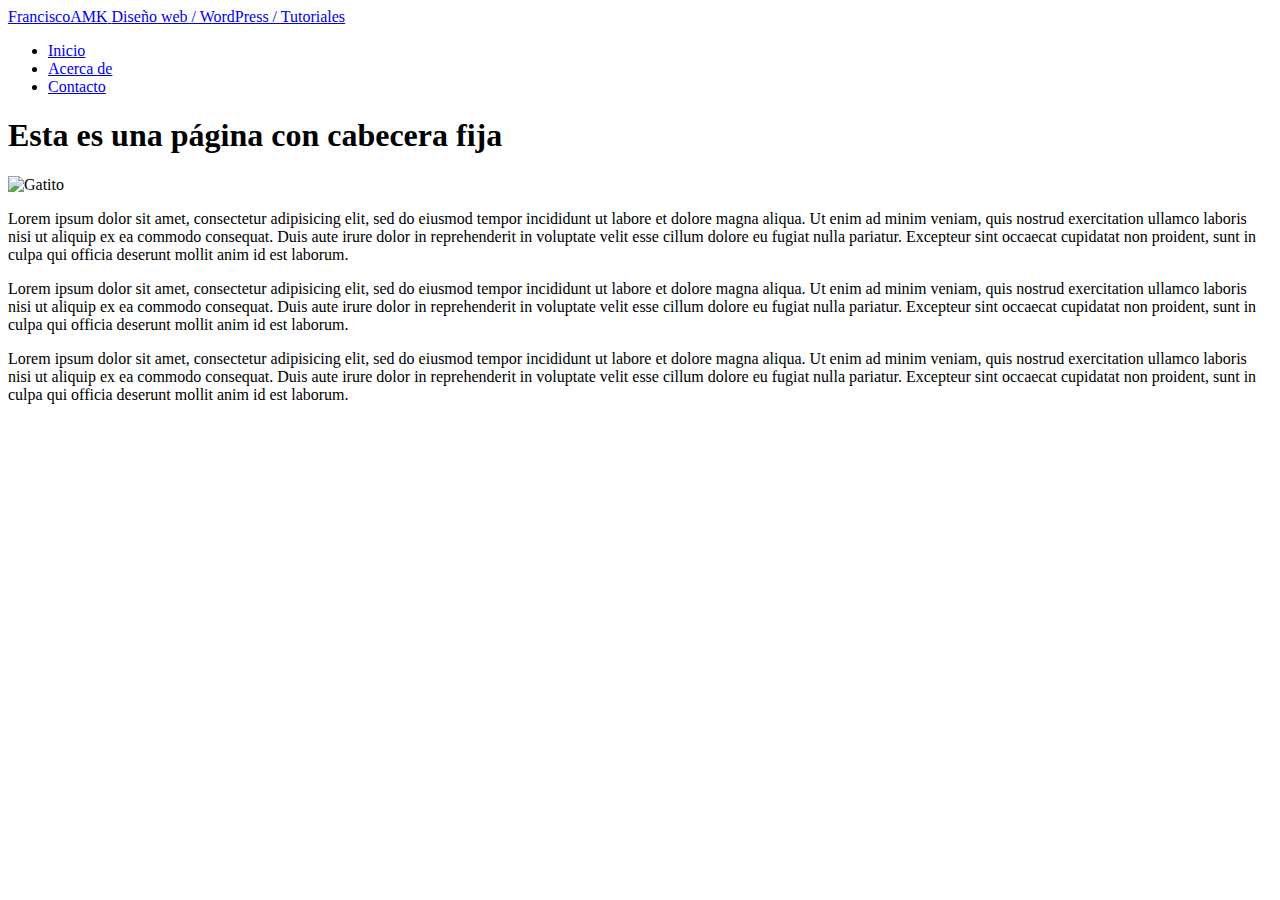
==== index.html @ b7c5d646 "subida de index" ====
<!DOCTYPE html>
<html lang="es">
<head>
	<meta charset="utf-8">
	<title>Cabecera fija</title>

        <link rel="stylesheet" href="style.css">
</head>

<body>
	
	<header id="main-header">
		
		<a id="logo-header" href="#">
			<span class="site-name">FranciscoAMK</span>
			<span class="site-desc">Diseño web / WordPress / Tutoriales</span>
		</a> <!-- / #logo-header -->

		<nav>
			<ul>
				<li><a href="#">Inicio</a></li>
				<li><a href="#">Acerca de</a></li>
				<li><a href="#">Contacto</a></li>
			</ul>
		</nav><!-- / nav -->

	</header><!-- / #main-header -->

	
	<section id="main-content">
	
		<article>
			<header>
				<h1>Esta es una página con cabecera fija</h1>
			</header>
			
			<img src="http://placekitten.com/800/250" alt="Gatito" />
			
			<div class="content">
				<p>Lorem ipsum dolor sit amet, consectetur adipisicing elit, sed do eiusmod tempor incididunt ut labore et dolore magna aliqua. Ut enim ad minim veniam, quis nostrud exercitation ullamco laboris nisi ut aliquip ex ea commodo consequat. Duis aute irure dolor in reprehenderit in voluptate velit esse cillum dolore eu fugiat nulla pariatur. Excepteur sint occaecat cupidatat non proident, sunt in culpa qui officia deserunt mollit anim id est laborum.</p>
				
				<p>Lorem ipsum dolor sit amet, consectetur adipisicing elit, sed do eiusmod tempor incididunt ut labore et dolore magna aliqua. Ut enim ad minim veniam, quis nostrud exercitation ullamco laboris nisi ut aliquip ex ea commodo consequat. Duis aute irure dolor in reprehenderit in voluptate velit esse cillum dolore eu fugiat nulla pariatur. Excepteur sint occaecat cupidatat non proident, sunt in culpa qui officia deserunt mollit anim id est laborum.</p>
				
				<p>Lorem ipsum dolor sit amet, consectetur adipisicing elit, sed do eiusmod tempor incididunt ut labore et dolore magna aliqua. Ut enim ad minim veniam, quis nostrud exercitation ullamco laboris nisi ut aliquip ex ea commodo consequat. Duis aute irure dolor in reprehenderit in voluptate velit esse cillum dolore eu fugiat nulla pariatur. Excepteur sint occaecat cupidatat non proident, sunt in culpa qui officia deserunt mollit anim id est laborum.</p>

			</div>
			
		</article> <!-- /article -->
	
	</section> <!-- / #main-content -->

	
</body>
</html>
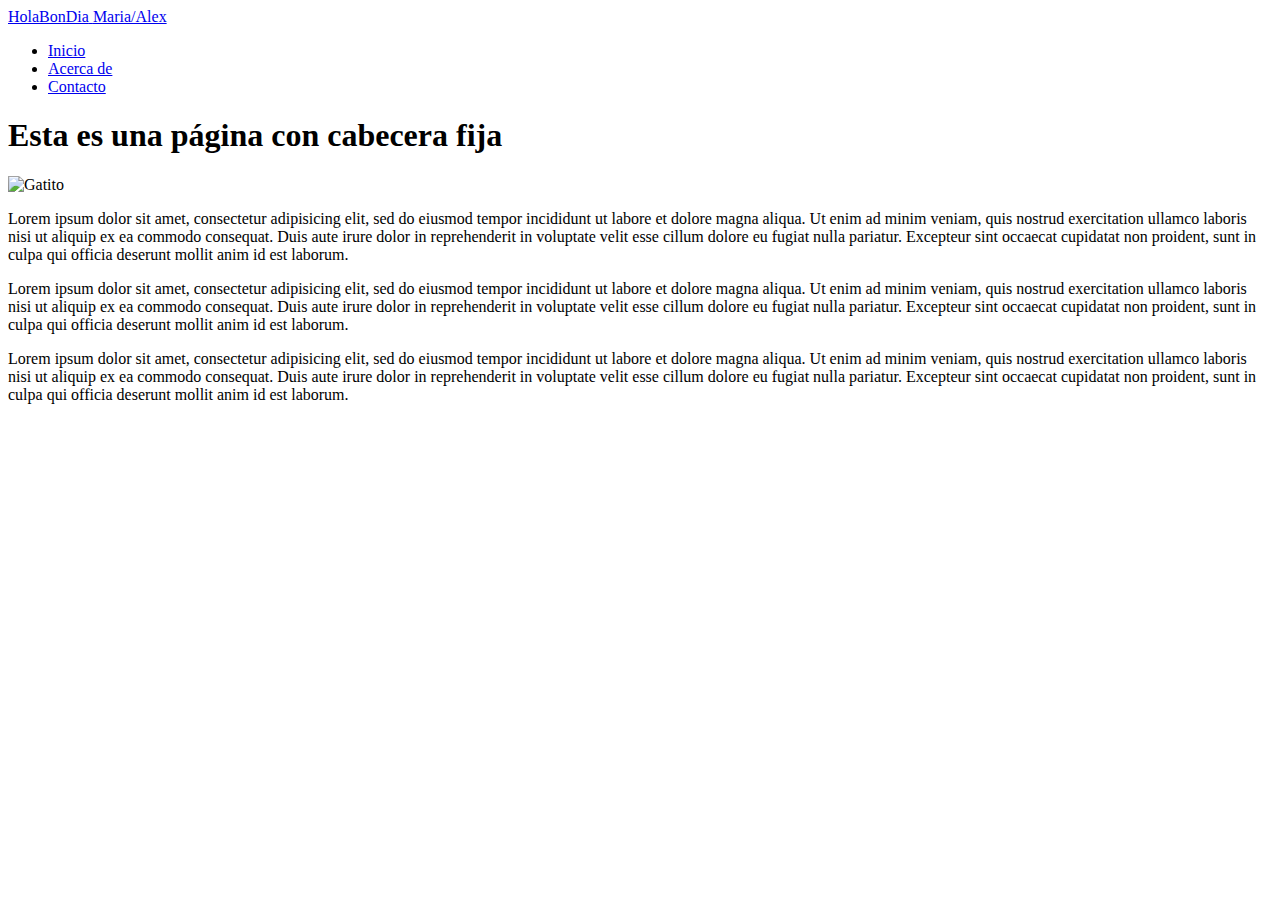
==== commit 6f9fd080: "cambio index" ====
--- a/index.html
+++ b/index.html
@@ -12,8 +12,8 @@
 	<header id="main-header">
 		
 		<a id="logo-header" href="#">
-			<span class="site-name">FranciscoAMK</span>
-			<span class="site-desc">Diseño web / WordPress / Tutoriales</span>
+			<span class="site-name">HolaBonDia</span>
+			<span class="site-desc">Maria/Alex</span>
 		</a> <!-- / #logo-header -->
 
 		<nav>
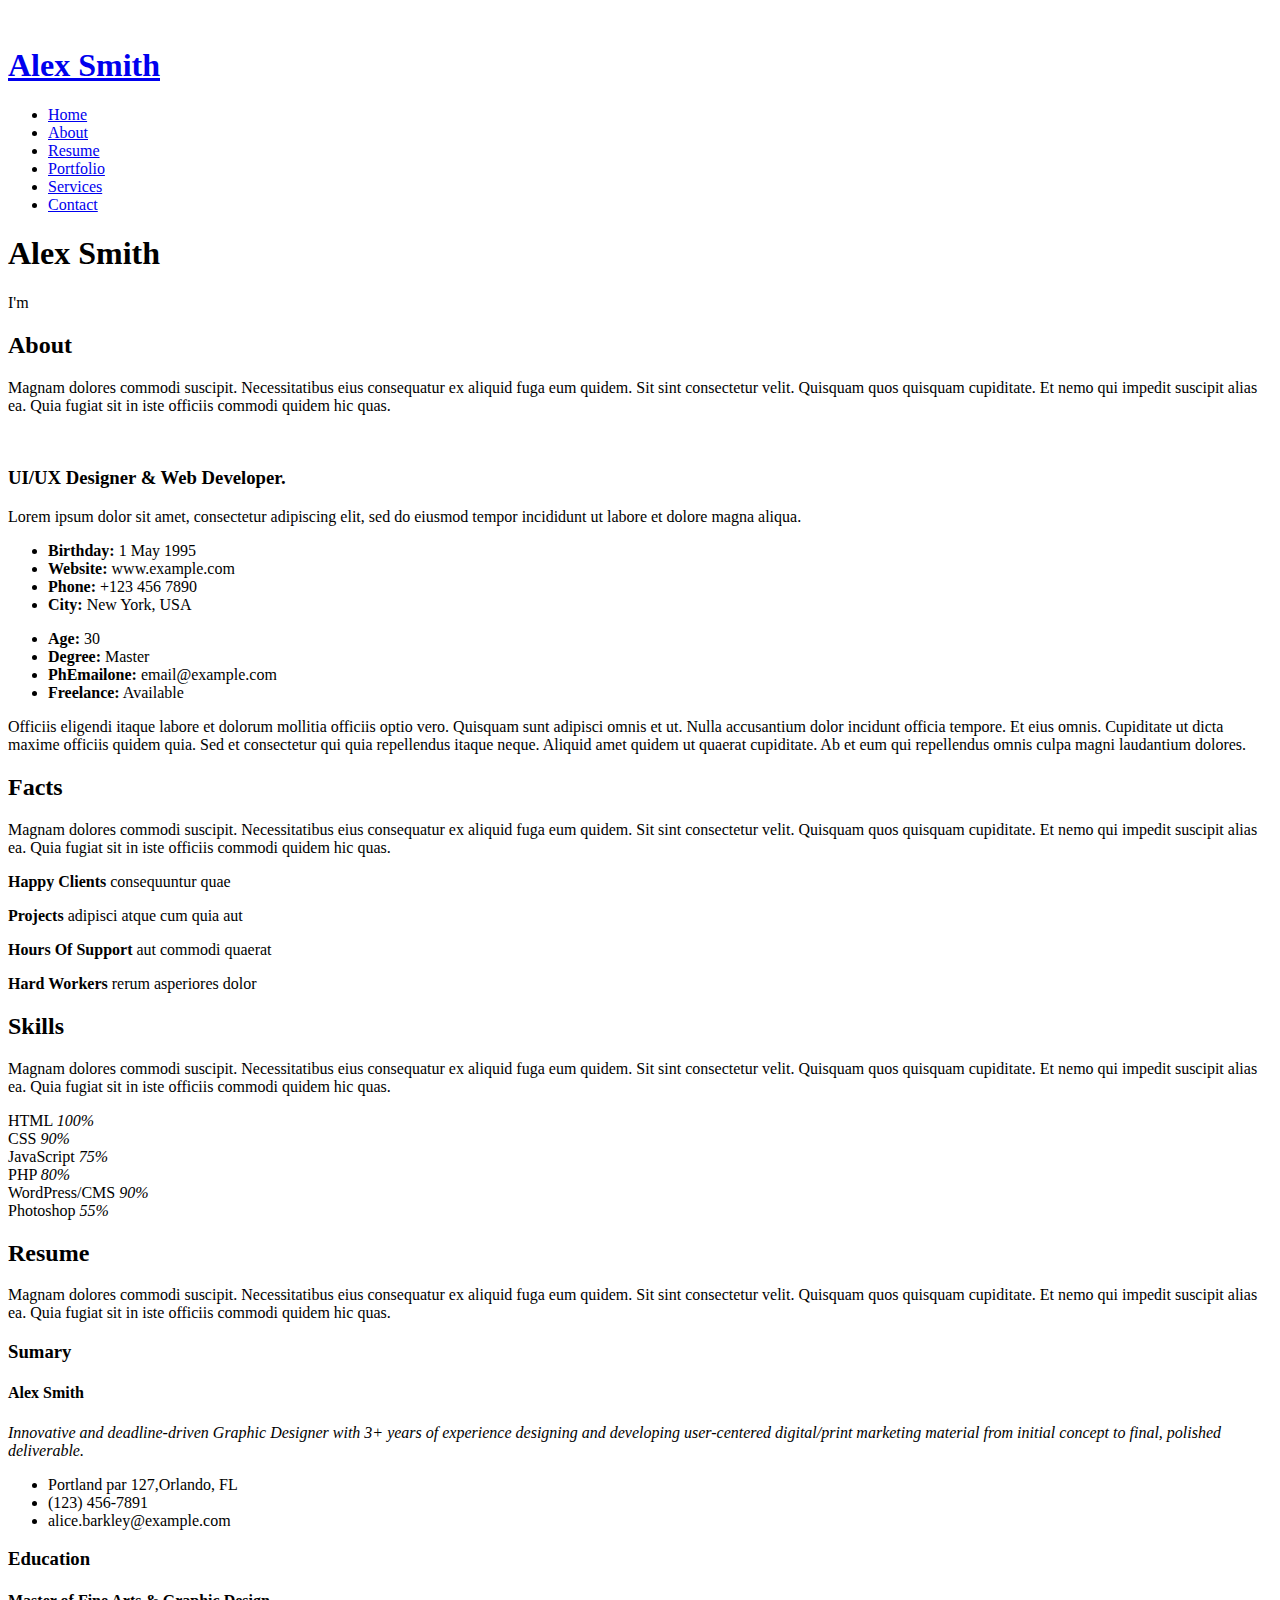
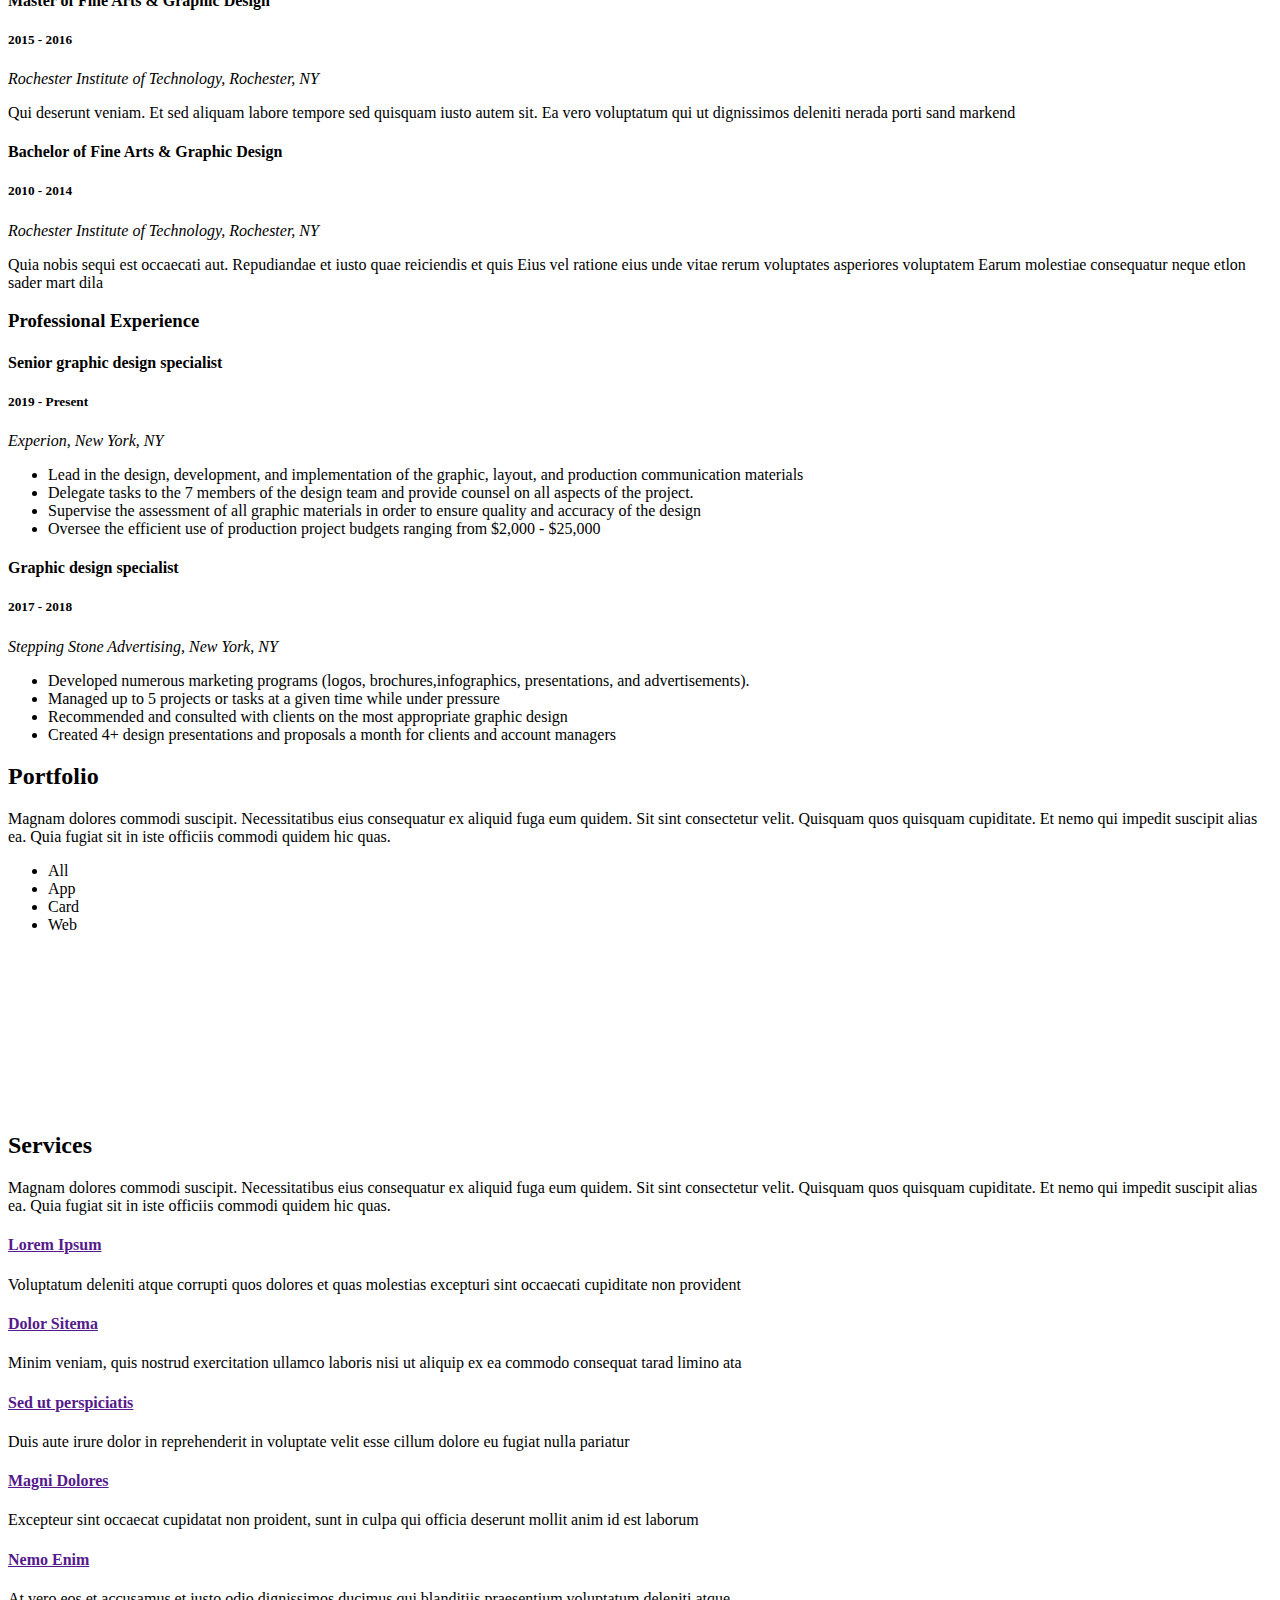
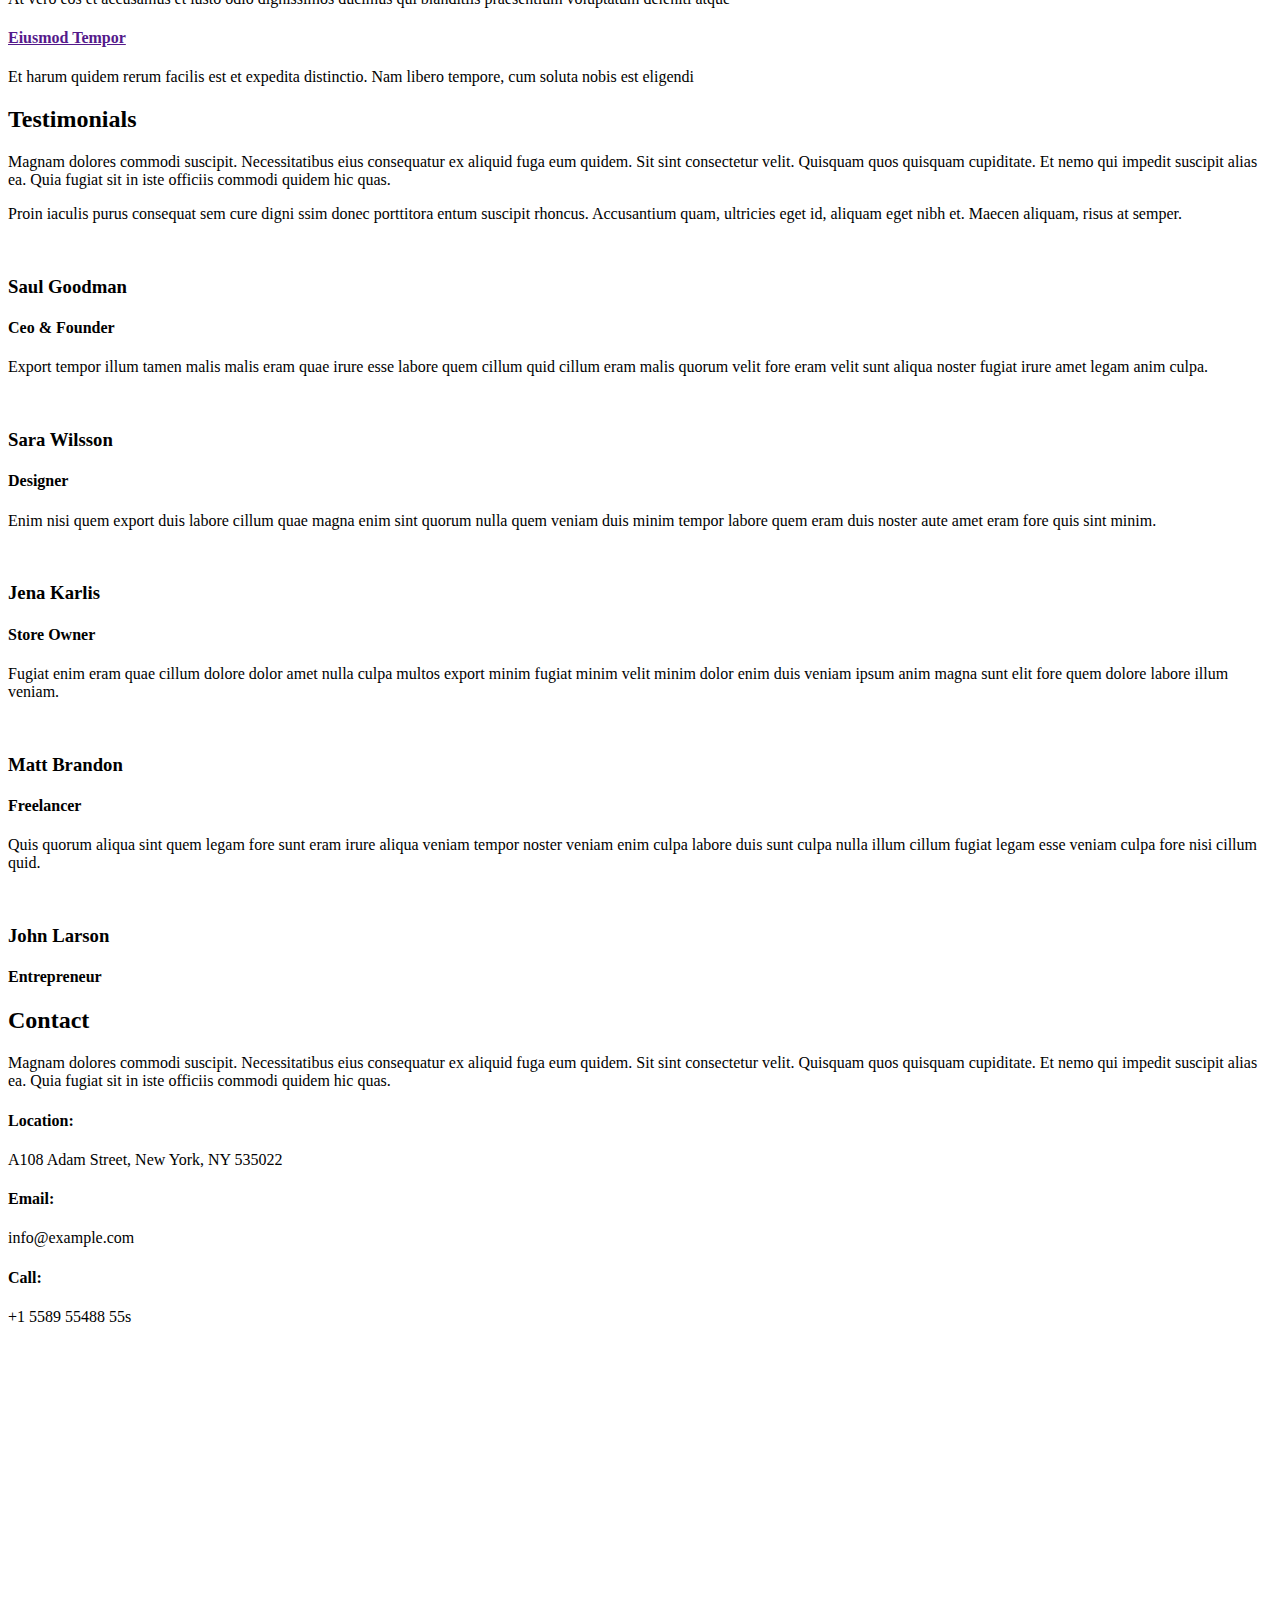
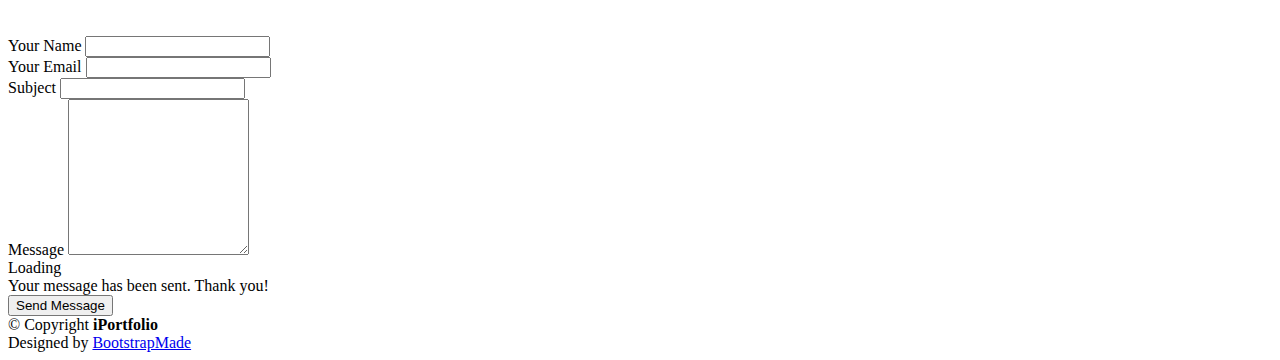
==== commit 501ed396: "Subida nuevo index" ====
--- a/index.html
+++ b/index.html
@@ -1,54 +1,662 @@
 <!DOCTYPE html>
-<html lang="es">
+<html lang="en">
+
 <head>
-	<meta charset="utf-8">
-	<title>Cabecera fija</title>
-
-        <link rel="stylesheet" href="style.css">
+  <meta charset="utf-8">
+  <meta content="width=device-width, initial-scale=1.0" name="viewport">
+
+  <title>iPortfolio Bootstrap Template - Index</title>
+  <meta content="" name="description">
+  <meta content="" name="keywords">
+
+  <!-- Favicons -->
+  <link href="assets/img/favicon.png" rel="icon">
+  <link href="assets/img/apple-touch-icon.png" rel="apple-touch-icon">
+
+  <!-- Google Fonts -->
+  <link href="https://fonts.googleapis.com/css?family=Open+Sans:300,300i,400,400i,600,600i,700,700i|Raleway:300,300i,400,400i,500,500i,600,600i,700,700i|Poppins:300,300i,400,400i,500,500i,600,600i,700,700i" rel="stylesheet">
+
+  <!-- Vendor CSS Files -->
+  <link href="assets/vendor/aos/aos.css" rel="stylesheet">
+  <link href="assets/vendor/bootstrap/css/bootstrap.min.css" rel="stylesheet">
+  <link href="assets/vendor/bootstrap-icons/bootstrap-icons.css" rel="stylesheet">
+  <link href="assets/vendor/boxicons/css/boxicons.min.css" rel="stylesheet">
+  <link href="assets/vendor/glightbox/css/glightbox.min.css" rel="stylesheet">
+  <link href="assets/vendor/swiper/swiper-bundle.min.css" rel="stylesheet">
+
+  <!-- Template Main CSS File -->
+  <link href="assets/css/style.css" rel="stylesheet">
+
+  <!-- =======================================================
+  * Template Name: iPortfolio
+  * Updated: Mar 10 2023 with Bootstrap v5.2.3
+  * Template URL: https://bootstrapmade.com/iportfolio-bootstrap-portfolio-websites-template/
+  * Author: BootstrapMade.com
+  * License: https://bootstrapmade.com/license/
+  ======================================================== -->
 </head>
 
 <body>
-	
-	<header id="main-header">
-		
-		<a id="logo-header" href="#">
-			<span class="site-name">HolaBonDia</span>
-			<span class="site-desc">Maria/Alex</span>
-		</a> <!-- / #logo-header -->
-
-		<nav>
-			<ul>
-				<li><a href="#">Inicio</a></li>
-				<li><a href="#">Acerca de</a></li>
-				<li><a href="#">Contacto</a></li>
-			</ul>
-		</nav><!-- / nav -->
-
-	</header><!-- / #main-header -->
-
-	
-	<section id="main-content">
-	
-		<article>
-			<header>
-				<h1>Esta es una página con cabecera fija</h1>
-			</header>
-			
-			<img src="http://placekitten.com/800/250" alt="Gatito" />
-			
-			<div class="content">
-				<p>Lorem ipsum dolor sit amet, consectetur adipisicing elit, sed do eiusmod tempor incididunt ut labore et dolore magna aliqua. Ut enim ad minim veniam, quis nostrud exercitation ullamco laboris nisi ut aliquip ex ea commodo consequat. Duis aute irure dolor in reprehenderit in voluptate velit esse cillum dolore eu fugiat nulla pariatur. Excepteur sint occaecat cupidatat non proident, sunt in culpa qui officia deserunt mollit anim id est laborum.</p>
-				
-				<p>Lorem ipsum dolor sit amet, consectetur adipisicing elit, sed do eiusmod tempor incididunt ut labore et dolore magna aliqua. Ut enim ad minim veniam, quis nostrud exercitation ullamco laboris nisi ut aliquip ex ea commodo consequat. Duis aute irure dolor in reprehenderit in voluptate velit esse cillum dolore eu fugiat nulla pariatur. Excepteur sint occaecat cupidatat non proident, sunt in culpa qui officia deserunt mollit anim id est laborum.</p>
-				
-				<p>Lorem ipsum dolor sit amet, consectetur adipisicing elit, sed do eiusmod tempor incididunt ut labore et dolore magna aliqua. Ut enim ad minim veniam, quis nostrud exercitation ullamco laboris nisi ut aliquip ex ea commodo consequat. Duis aute irure dolor in reprehenderit in voluptate velit esse cillum dolore eu fugiat nulla pariatur. Excepteur sint occaecat cupidatat non proident, sunt in culpa qui officia deserunt mollit anim id est laborum.</p>
-
-			</div>
-			
-		</article> <!-- /article -->
-	
-	</section> <!-- / #main-content -->
-
-	
+
+  <!-- ======= Mobile nav toggle button ======= -->
+  <i class="bi bi-list mobile-nav-toggle d-xl-none"></i>
+
+  <!-- ======= Header ======= -->
+  <header id="header">
+    <div class="d-flex flex-column">
+
+      <div class="profile">
+        <img src="assets/img/profile-img.jpg" alt="" class="img-fluid rounded-circle">
+        <h1 class="text-light"><a href="index.html">Alex Smith</a></h1>
+        <div class="social-links mt-3 text-center">
+          <a href="#" class="twitter"><i class="bx bxl-twitter"></i></a>
+          <a href="#" class="facebook"><i class="bx bxl-facebook"></i></a>
+          <a href="#" class="instagram"><i class="bx bxl-instagram"></i></a>
+          <a href="#" class="google-plus"><i class="bx bxl-skype"></i></a>
+          <a href="#" class="linkedin"><i class="bx bxl-linkedin"></i></a>
+        </div>
+      </div>
+
+      <nav id="navbar" class="nav-menu navbar">
+        <ul>
+          <li><a href="#hero" class="nav-link scrollto active"><i class="bx bx-home"></i> <span>Home</span></a></li>
+          <li><a href="#about" class="nav-link scrollto"><i class="bx bx-user"></i> <span>About</span></a></li>
+          <li><a href="#resume" class="nav-link scrollto"><i class="bx bx-file-blank"></i> <span>Resume</span></a></li>
+          <li><a href="#portfolio" class="nav-link scrollto"><i class="bx bx-book-content"></i> <span>Portfolio</span></a></li>
+          <li><a href="#services" class="nav-link scrollto"><i class="bx bx-server"></i> <span>Services</span></a></li>
+          <li><a href="#contact" class="nav-link scrollto"><i class="bx bx-envelope"></i> <span>Contact</span></a></li>
+        </ul>
+      </nav><!-- .nav-menu -->
+    </div>
+  </header><!-- End Header -->
+
+  <!-- ======= Hero Section ======= -->
+  <section id="hero" class="d-flex flex-column justify-content-center align-items-center">
+    <div class="hero-container" data-aos="fade-in">
+      <h1>Alex Smith</h1>
+      <p>I'm <span class="typed" data-typed-items="Designer, Developer, Freelancer, Photographer"></span></p>
+    </div>
+  </section><!-- End Hero -->
+
+  <main id="main">
+
+    <!-- ======= About Section ======= -->
+    <section id="about" class="about">
+      <div class="container">
+
+        <div class="section-title">
+          <h2>About</h2>
+          <p>Magnam dolores commodi suscipit. Necessitatibus eius consequatur ex aliquid fuga eum quidem. Sit sint consectetur velit. Quisquam quos quisquam cupiditate. Et nemo qui impedit suscipit alias ea. Quia fugiat sit in iste officiis commodi quidem hic quas.</p>
+        </div>
+
+        <div class="row">
+          <div class="col-lg-4" data-aos="fade-right">
+            <img src="assets/img/profile-img.jpg" class="img-fluid" alt="">
+          </div>
+          <div class="col-lg-8 pt-4 pt-lg-0 content" data-aos="fade-left">
+            <h3>UI/UX Designer &amp; Web Developer.</h3>
+            <p class="fst-italic">
+              Lorem ipsum dolor sit amet, consectetur adipiscing elit, sed do eiusmod tempor incididunt ut labore et dolore
+              magna aliqua.
+            </p>
+            <div class="row">
+              <div class="col-lg-6">
+                <ul>
+                  <li><i class="bi bi-chevron-right"></i> <strong>Birthday:</strong> <span>1 May 1995</span></li>
+                  <li><i class="bi bi-chevron-right"></i> <strong>Website:</strong> <span>www.example.com</span></li>
+                  <li><i class="bi bi-chevron-right"></i> <strong>Phone:</strong> <span>+123 456 7890</span></li>
+                  <li><i class="bi bi-chevron-right"></i> <strong>City:</strong> <span>New York, USA</span></li>
+                </ul>
+              </div>
+              <div class="col-lg-6">
+                <ul>
+                  <li><i class="bi bi-chevron-right"></i> <strong>Age:</strong> <span>30</span></li>
+                  <li><i class="bi bi-chevron-right"></i> <strong>Degree:</strong> <span>Master</span></li>
+                  <li><i class="bi bi-chevron-right"></i> <strong>PhEmailone:</strong> <span>email@example.com</span></li>
+                  <li><i class="bi bi-chevron-right"></i> <strong>Freelance:</strong> <span>Available</span></li>
+                </ul>
+              </div>
+            </div>
+            <p>
+              Officiis eligendi itaque labore et dolorum mollitia officiis optio vero. Quisquam sunt adipisci omnis et ut. Nulla accusantium dolor incidunt officia tempore. Et eius omnis.
+              Cupiditate ut dicta maxime officiis quidem quia. Sed et consectetur qui quia repellendus itaque neque. Aliquid amet quidem ut quaerat cupiditate. Ab et eum qui repellendus omnis culpa magni laudantium dolores.
+            </p>
+          </div>
+        </div>
+
+      </div>
+    </section><!-- End About Section -->
+
+    <!-- ======= Facts Section ======= -->
+    <section id="facts" class="facts">
+      <div class="container">
+
+        <div class="section-title">
+          <h2>Facts</h2>
+          <p>Magnam dolores commodi suscipit. Necessitatibus eius consequatur ex aliquid fuga eum quidem. Sit sint consectetur velit. Quisquam quos quisquam cupiditate. Et nemo qui impedit suscipit alias ea. Quia fugiat sit in iste officiis commodi quidem hic quas.</p>
+        </div>
+
+        <div class="row no-gutters">
+
+          <div class="col-lg-3 col-md-6 d-md-flex align-items-md-stretch" data-aos="fade-up">
+            <div class="count-box">
+              <i class="bi bi-emoji-smile"></i>
+              <span data-purecounter-start="0" data-purecounter-end="232" data-purecounter-duration="1" class="purecounter"></span>
+              <p><strong>Happy Clients</strong> consequuntur quae</p>
+            </div>
+          </div>
+
+          <div class="col-lg-3 col-md-6 d-md-flex align-items-md-stretch" data-aos="fade-up" data-aos-delay="100">
+            <div class="count-box">
+              <i class="bi bi-journal-richtext"></i>
+              <span data-purecounter-start="0" data-purecounter-end="521" data-purecounter-duration="1" class="purecounter"></span>
+              <p><strong>Projects</strong> adipisci atque cum quia aut</p>
+            </div>
+          </div>
+
+          <div class="col-lg-3 col-md-6 d-md-flex align-items-md-stretch" data-aos="fade-up" data-aos-delay="200">
+            <div class="count-box">
+              <i class="bi bi-headset"></i>
+              <span data-purecounter-start="0" data-purecounter-end="1453" data-purecounter-duration="1" class="purecounter"></span>
+              <p><strong>Hours Of Support</strong> aut commodi quaerat</p>
+            </div>
+          </div>
+
+          <div class="col-lg-3 col-md-6 d-md-flex align-items-md-stretch" data-aos="fade-up" data-aos-delay="300">
+            <div class="count-box">
+              <i class="bi bi-people"></i>
+              <span data-purecounter-start="0" data-purecounter-end="32" data-purecounter-duration="1" class="purecounter"></span>
+              <p><strong>Hard Workers</strong> rerum asperiores dolor</p>
+            </div>
+          </div>
+
+        </div>
+
+      </div>
+    </section><!-- End Facts Section -->
+
+    <!-- ======= Skills Section ======= -->
+    <section id="skills" class="skills section-bg">
+      <div class="container">
+
+        <div class="section-title">
+          <h2>Skills</h2>
+          <p>Magnam dolores commodi suscipit. Necessitatibus eius consequatur ex aliquid fuga eum quidem. Sit sint consectetur velit. Quisquam quos quisquam cupiditate. Et nemo qui impedit suscipit alias ea. Quia fugiat sit in iste officiis commodi quidem hic quas.</p>
+        </div>
+
+        <div class="row skills-content">
+
+          <div class="col-lg-6" data-aos="fade-up">
+
+            <div class="progress">
+              <span class="skill">HTML <i class="val">100%</i></span>
+              <div class="progress-bar-wrap">
+                <div class="progress-bar" role="progressbar" aria-valuenow="100" aria-valuemin="0" aria-valuemax="100"></div>
+              </div>
+            </div>
+
+            <div class="progress">
+              <span class="skill">CSS <i class="val">90%</i></span>
+              <div class="progress-bar-wrap">
+                <div class="progress-bar" role="progressbar" aria-valuenow="90" aria-valuemin="0" aria-valuemax="100"></div>
+              </div>
+            </div>
+
+            <div class="progress">
+              <span class="skill">JavaScript <i class="val">75%</i></span>
+              <div class="progress-bar-wrap">
+                <div class="progress-bar" role="progressbar" aria-valuenow="75" aria-valuemin="0" aria-valuemax="100"></div>
+              </div>
+            </div>
+
+          </div>
+
+          <div class="col-lg-6" data-aos="fade-up" data-aos-delay="100">
+
+            <div class="progress">
+              <span class="skill">PHP <i class="val">80%</i></span>
+              <div class="progress-bar-wrap">
+                <div class="progress-bar" role="progressbar" aria-valuenow="80" aria-valuemin="0" aria-valuemax="100"></div>
+              </div>
+            </div>
+
+            <div class="progress">
+              <span class="skill">WordPress/CMS <i class="val">90%</i></span>
+              <div class="progress-bar-wrap">
+                <div class="progress-bar" role="progressbar" aria-valuenow="90" aria-valuemin="0" aria-valuemax="100"></div>
+              </div>
+            </div>
+
+            <div class="progress">
+              <span class="skill">Photoshop <i class="val">55%</i></span>
+              <div class="progress-bar-wrap">
+                <div class="progress-bar" role="progressbar" aria-valuenow="55" aria-valuemin="0" aria-valuemax="100"></div>
+              </div>
+            </div>
+
+          </div>
+
+        </div>
+
+      </div>
+    </section><!-- End Skills Section -->
+
+    <!-- ======= Resume Section ======= -->
+    <section id="resume" class="resume">
+      <div class="container">
+
+        <div class="section-title">
+          <h2>Resume</h2>
+          <p>Magnam dolores commodi suscipit. Necessitatibus eius consequatur ex aliquid fuga eum quidem. Sit sint consectetur velit. Quisquam quos quisquam cupiditate. Et nemo qui impedit suscipit alias ea. Quia fugiat sit in iste officiis commodi quidem hic quas.</p>
+        </div>
+
+        <div class="row">
+          <div class="col-lg-6" data-aos="fade-up">
+            <h3 class="resume-title">Sumary</h3>
+            <div class="resume-item pb-0">
+              <h4>Alex Smith</h4>
+              <p><em>Innovative and deadline-driven Graphic Designer with 3+ years of experience designing and developing user-centered digital/print marketing material from initial concept to final, polished deliverable.</em></p>
+              <ul>
+                <li>Portland par 127,Orlando, FL</li>
+                <li>(123) 456-7891</li>
+                <li>alice.barkley@example.com</li>
+              </ul>
+            </div>
+
+            <h3 class="resume-title">Education</h3>
+            <div class="resume-item">
+              <h4>Master of Fine Arts &amp; Graphic Design</h4>
+              <h5>2015 - 2016</h5>
+              <p><em>Rochester Institute of Technology, Rochester, NY</em></p>
+              <p>Qui deserunt veniam. Et sed aliquam labore tempore sed quisquam iusto autem sit. Ea vero voluptatum qui ut dignissimos deleniti nerada porti sand markend</p>
+            </div>
+            <div class="resume-item">
+              <h4>Bachelor of Fine Arts &amp; Graphic Design</h4>
+              <h5>2010 - 2014</h5>
+              <p><em>Rochester Institute of Technology, Rochester, NY</em></p>
+              <p>Quia nobis sequi est occaecati aut. Repudiandae et iusto quae reiciendis et quis Eius vel ratione eius unde vitae rerum voluptates asperiores voluptatem Earum molestiae consequatur neque etlon sader mart dila</p>
+            </div>
+          </div>
+          <div class="col-lg-6" data-aos="fade-up" data-aos-delay="100">
+            <h3 class="resume-title">Professional Experience</h3>
+            <div class="resume-item">
+              <h4>Senior graphic design specialist</h4>
+              <h5>2019 - Present</h5>
+              <p><em>Experion, New York, NY </em></p>
+              <ul>
+                <li>Lead in the design, development, and implementation of the graphic, layout, and production communication materials</li>
+                <li>Delegate tasks to the 7 members of the design team and provide counsel on all aspects of the project. </li>
+                <li>Supervise the assessment of all graphic materials in order to ensure quality and accuracy of the design</li>
+                <li>Oversee the efficient use of production project budgets ranging from $2,000 - $25,000</li>
+              </ul>
+            </div>
+            <div class="resume-item">
+              <h4>Graphic design specialist</h4>
+              <h5>2017 - 2018</h5>
+              <p><em>Stepping Stone Advertising, New York, NY</em></p>
+              <ul>
+                <li>Developed numerous marketing programs (logos, brochures,infographics, presentations, and advertisements).</li>
+                <li>Managed up to 5 projects or tasks at a given time while under pressure</li>
+                <li>Recommended and consulted with clients on the most appropriate graphic design</li>
+                <li>Created 4+ design presentations and proposals a month for clients and account managers</li>
+              </ul>
+            </div>
+          </div>
+        </div>
+
+      </div>
+    </section><!-- End Resume Section -->
+
+    <!-- ======= Portfolio Section ======= -->
+    <section id="portfolio" class="portfolio section-bg">
+      <div class="container">
+
+        <div class="section-title">
+          <h2>Portfolio</h2>
+          <p>Magnam dolores commodi suscipit. Necessitatibus eius consequatur ex aliquid fuga eum quidem. Sit sint consectetur velit. Quisquam quos quisquam cupiditate. Et nemo qui impedit suscipit alias ea. Quia fugiat sit in iste officiis commodi quidem hic quas.</p>
+        </div>
+
+        <div class="row" data-aos="fade-up">
+          <div class="col-lg-12 d-flex justify-content-center">
+            <ul id="portfolio-flters">
+              <li data-filter="*" class="filter-active">All</li>
+              <li data-filter=".filter-app">App</li>
+              <li data-filter=".filter-card">Card</li>
+              <li data-filter=".filter-web">Web</li>
+            </ul>
+          </div>
+        </div>
+
+        <div class="row portfolio-container" data-aos="fade-up" data-aos-delay="100">
+
+          <div class="col-lg-4 col-md-6 portfolio-item filter-app">
+            <div class="portfolio-wrap">
+              <img src="assets/img/portfolio/portfolio-1.jpg" class="img-fluid" alt="">
+              <div class="portfolio-links">
+                <a href="assets/img/portfolio/portfolio-1.jpg" data-gallery="portfolioGallery" class="portfolio-lightbox" title="App 1"><i class="bx bx-plus"></i></a>
+                <a href="portfolio-details.html" title="More Details"><i class="bx bx-link"></i></a>
+              </div>
+            </div>
+          </div>
+
+          <div class="col-lg-4 col-md-6 portfolio-item filter-web">
+            <div class="portfolio-wrap">
+              <img src="assets/img/portfolio/portfolio-2.jpg" class="img-fluid" alt="">
+              <div class="portfolio-links">
+                <a href="assets/img/portfolio/portfolio-2.jpg" data-gallery="portfolioGallery" class="portfolio-lightbox" title="Web 3"><i class="bx bx-plus"></i></a>
+                <a href="portfolio-details.html" title="More Details"><i class="bx bx-link"></i></a>
+              </div>
+            </div>
+          </div>
+
+          <div class="col-lg-4 col-md-6 portfolio-item filter-app">
+            <div class="portfolio-wrap">
+              <img src="assets/img/portfolio/portfolio-3.jpg" class="img-fluid" alt="">
+              <div class="portfolio-links">
+                <a href="assets/img/portfolio/portfolio-3.jpg" data-gallery="portfolioGallery" class="portfolio-lightbox" title="App 2"><i class="bx bx-plus"></i></a>
+                <a href="portfolio-details.html" title="More Details"><i class="bx bx-link"></i></a>
+              </div>
+            </div>
+          </div>
+
+          <div class="col-lg-4 col-md-6 portfolio-item filter-card">
+            <div class="portfolio-wrap">
+              <img src="assets/img/portfolio/portfolio-4.jpg" class="img-fluid" alt="">
+              <div class="portfolio-links">
+                <a href="assets/img/portfolio/portfolio-4.jpg" data-gallery="portfolioGallery" class="portfolio-lightbox" title="Card 2"><i class="bx bx-plus"></i></a>
+                <a href="portfolio-details.html" title="More Details"><i class="bx bx-link"></i></a>
+              </div>
+            </div>
+          </div>
+
+          <div class="col-lg-4 col-md-6 portfolio-item filter-web">
+            <div class="portfolio-wrap">
+              <img src="assets/img/portfolio/portfolio-5.jpg" class="img-fluid" alt="">
+              <div class="portfolio-links">
+                <a href="assets/img/portfolio/portfolio-5.jpg" data-gallery="portfolioGallery" class="portfolio-lightbox" title="Web 2"><i class="bx bx-plus"></i></a>
+                <a href="portfolio-details.html" title="More Details"><i class="bx bx-link"></i></a>
+              </div>
+            </div>
+          </div>
+
+          <div class="col-lg-4 col-md-6 portfolio-item filter-app">
+            <div class="portfolio-wrap">
+              <img src="assets/img/portfolio/portfolio-6.jpg" class="img-fluid" alt="">
+              <div class="portfolio-links">
+                <a href="assets/img/portfolio/portfolio-6.jpg" data-gallery="portfolioGallery" class="portfolio-lightbox" title="App 3"><i class="bx bx-plus"></i></a>
+                <a href="portfolio-details.html" title="More Details"><i class="bx bx-link"></i></a>
+              </div>
+            </div>
+          </div>
+
+          <div class="col-lg-4 col-md-6 portfolio-item filter-card">
+            <div class="portfolio-wrap">
+              <img src="assets/img/portfolio/portfolio-7.jpg" class="img-fluid" alt="">
+              <div class="portfolio-links">
+                <a href="assets/img/portfolio/portfolio-7.jpg" data-gallery="portfolioGallery" class="portfolio-lightbox" title="Card 1"><i class="bx bx-plus"></i></a>
+                <a href="portfolio-details.html" title="More Details"><i class="bx bx-link"></i></a>
+              </div>
+            </div>
+          </div>
+
+          <div class="col-lg-4 col-md-6 portfolio-item filter-card">
+            <div class="portfolio-wrap">
+              <img src="assets/img/portfolio/portfolio-8.jpg" class="img-fluid" alt="">
+              <div class="portfolio-links">
+                <a href="assets/img/portfolio/portfolio-8.jpg" data-gallery="portfolioGallery" class="portfolio-lightbox" title="Card 3"><i class="bx bx-plus"></i></a>
+                <a href="portfolio-details.html" title="More Details"><i class="bx bx-link"></i></a>
+              </div>
+            </div>
+          </div>
+
+          <div class="col-lg-4 col-md-6 portfolio-item filter-web">
+            <div class="portfolio-wrap">
+              <img src="assets/img/portfolio/portfolio-9.jpg" class="img-fluid" alt="">
+              <div class="portfolio-links">
+                <a href="assets/img/portfolio/portfolio-9.jpg" data-gallery="portfolioGallery" class="portfolio-lightbox" title="Web 3"><i class="bx bx-plus"></i></a>
+                <a href="portfolio-details.html" title="More Details"><i class="bx bx-link"></i></a>
+              </div>
+            </div>
+          </div>
+
+        </div>
+
+      </div>
+    </section><!-- End Portfolio Section -->
+
+    <!-- ======= Services Section ======= -->
+    <section id="services" class="services">
+      <div class="container">
+
+        <div class="section-title">
+          <h2>Services</h2>
+          <p>Magnam dolores commodi suscipit. Necessitatibus eius consequatur ex aliquid fuga eum quidem. Sit sint consectetur velit. Quisquam quos quisquam cupiditate. Et nemo qui impedit suscipit alias ea. Quia fugiat sit in iste officiis commodi quidem hic quas.</p>
+        </div>
+
+        <div class="row">
+          <div class="col-lg-4 col-md-6 icon-box" data-aos="fade-up">
+            <div class="icon"><i class="bi bi-briefcase"></i></div>
+            <h4 class="title"><a href="">Lorem Ipsum</a></h4>
+            <p class="description">Voluptatum deleniti atque corrupti quos dolores et quas molestias excepturi sint occaecati cupiditate non provident</p>
+          </div>
+          <div class="col-lg-4 col-md-6 icon-box" data-aos="fade-up" data-aos-delay="100">
+            <div class="icon"><i class="bi bi-card-checklist"></i></div>
+            <h4 class="title"><a href="">Dolor Sitema</a></h4>
+            <p class="description">Minim veniam, quis nostrud exercitation ullamco laboris nisi ut aliquip ex ea commodo consequat tarad limino ata</p>
+          </div>
+          <div class="col-lg-4 col-md-6 icon-box" data-aos="fade-up" data-aos-delay="200">
+            <div class="icon"><i class="bi bi-bar-chart"></i></div>
+            <h4 class="title"><a href="">Sed ut perspiciatis</a></h4>
+            <p class="description">Duis aute irure dolor in reprehenderit in voluptate velit esse cillum dolore eu fugiat nulla pariatur</p>
+          </div>
+          <div class="col-lg-4 col-md-6 icon-box" data-aos="fade-up" data-aos-delay="300">
+            <div class="icon"><i class="bi bi-binoculars"></i></div>
+            <h4 class="title"><a href="">Magni Dolores</a></h4>
+            <p class="description">Excepteur sint occaecat cupidatat non proident, sunt in culpa qui officia deserunt mollit anim id est laborum</p>
+          </div>
+          <div class="col-lg-4 col-md-6 icon-box" data-aos="fade-up" data-aos-delay="400">
+            <div class="icon"><i class="bi bi-brightness-high"></i></div>
+            <h4 class="title"><a href="">Nemo Enim</a></h4>
+            <p class="description">At vero eos et accusamus et iusto odio dignissimos ducimus qui blanditiis praesentium voluptatum deleniti atque</p>
+          </div>
+          <div class="col-lg-4 col-md-6 icon-box" data-aos="fade-up" data-aos-delay="500">
+            <div class="icon"><i class="bi bi-calendar4-week"></i></div>
+            <h4 class="title"><a href="">Eiusmod Tempor</a></h4>
+            <p class="description">Et harum quidem rerum facilis est et expedita distinctio. Nam libero tempore, cum soluta nobis est eligendi</p>
+          </div>
+        </div>
+
+      </div>
+    </section><!-- End Services Section -->
+
+    <!-- ======= Testimonials Section ======= -->
+    <section id="testimonials" class="testimonials section-bg">
+      <div class="container">
+
+        <div class="section-title">
+          <h2>Testimonials</h2>
+          <p>Magnam dolores commodi suscipit. Necessitatibus eius consequatur ex aliquid fuga eum quidem. Sit sint consectetur velit. Quisquam quos quisquam cupiditate. Et nemo qui impedit suscipit alias ea. Quia fugiat sit in iste officiis commodi quidem hic quas.</p>
+        </div>
+
+        <div class="testimonials-slider swiper" data-aos="fade-up" data-aos-delay="100">
+          <div class="swiper-wrapper">
+
+            <div class="swiper-slide">
+              <div class="testimonial-item" data-aos="fade-up">
+                <p>
+                  <i class="bx bxs-quote-alt-left quote-icon-left"></i>
+                  Proin iaculis purus consequat sem cure digni ssim donec porttitora entum suscipit rhoncus. Accusantium quam, ultricies eget id, aliquam eget nibh et. Maecen aliquam, risus at semper.
+                  <i class="bx bxs-quote-alt-right quote-icon-right"></i>
+                </p>
+                <img src="assets/img/testimonials/testimonials-1.jpg" class="testimonial-img" alt="">
+                <h3>Saul Goodman</h3>
+                <h4>Ceo &amp; Founder</h4>
+              </div>
+            </div><!-- End testimonial item -->
+
+            <div class="swiper-slide">
+              <div class="testimonial-item" data-aos="fade-up" data-aos-delay="100">
+                <p>
+                  <i class="bx bxs-quote-alt-left quote-icon-left"></i>
+                  Export tempor illum tamen malis malis eram quae irure esse labore quem cillum quid cillum eram malis quorum velit fore eram velit sunt aliqua noster fugiat irure amet legam anim culpa.
+                  <i class="bx bxs-quote-alt-right quote-icon-right"></i>
+                </p>
+                <img src="assets/img/testimonials/testimonials-2.jpg" class="testimonial-img" alt="">
+                <h3>Sara Wilsson</h3>
+                <h4>Designer</h4>
+              </div>
+            </div><!-- End testimonial item -->
+
+            <div class="swiper-slide">
+              <div class="testimonial-item" data-aos="fade-up" data-aos-delay="200">
+                <p>
+                  <i class="bx bxs-quote-alt-left quote-icon-left"></i>
+                  Enim nisi quem export duis labore cillum quae magna enim sint quorum nulla quem veniam duis minim tempor labore quem eram duis noster aute amet eram fore quis sint minim.
+                  <i class="bx bxs-quote-alt-right quote-icon-right"></i>
+                </p>
+                <img src="assets/img/testimonials/testimonials-3.jpg" class="testimonial-img" alt="">
+                <h3>Jena Karlis</h3>
+                <h4>Store Owner</h4>
+              </div>
+            </div><!-- End testimonial item -->
+
+            <div class="swiper-slide">
+              <div class="testimonial-item" data-aos="fade-up" data-aos-delay="300">
+                <p>
+                  <i class="bx bxs-quote-alt-left quote-icon-left"></i>
+                  Fugiat enim eram quae cillum dolore dolor amet nulla culpa multos export minim fugiat minim velit minim dolor enim duis veniam ipsum anim magna sunt elit fore quem dolore labore illum veniam.
+                  <i class="bx bxs-quote-alt-right quote-icon-right"></i>
+                </p>
+                <img src="assets/img/testimonials/testimonials-4.jpg" class="testimonial-img" alt="">
+                <h3>Matt Brandon</h3>
+                <h4>Freelancer</h4>
+              </div>
+            </div><!-- End testimonial item -->
+
+            <div class="swiper-slide">
+              <div class="testimonial-item" data-aos="fade-up" data-aos-delay="400">
+                <p>
+                  <i class="bx bxs-quote-alt-left quote-icon-left"></i>
+                  Quis quorum aliqua sint quem legam fore sunt eram irure aliqua veniam tempor noster veniam enim culpa labore duis sunt culpa nulla illum cillum fugiat legam esse veniam culpa fore nisi cillum quid.
+                  <i class="bx bxs-quote-alt-right quote-icon-right"></i>
+                </p>
+                <img src="assets/img/testimonials/testimonials-5.jpg" class="testimonial-img" alt="">
+                <h3>John Larson</h3>
+                <h4>Entrepreneur</h4>
+              </div>
+            </div><!-- End testimonial item -->
+
+          </div>
+          <div class="swiper-pagination"></div>
+        </div>
+
+      </div>
+    </section><!-- End Testimonials Section -->
+
+    <!-- ======= Contact Section ======= -->
+    <section id="contact" class="contact">
+      <div class="container">
+
+        <div class="section-title">
+          <h2>Contact</h2>
+          <p>Magnam dolores commodi suscipit. Necessitatibus eius consequatur ex aliquid fuga eum quidem. Sit sint consectetur velit. Quisquam quos quisquam cupiditate. Et nemo qui impedit suscipit alias ea. Quia fugiat sit in iste officiis commodi quidem hic quas.</p>
+        </div>
+
+        <div class="row" data-aos="fade-in">
+
+          <div class="col-lg-5 d-flex align-items-stretch">
+            <div class="info">
+              <div class="address">
+                <i class="bi bi-geo-alt"></i>
+                <h4>Location:</h4>
+                <p>A108 Adam Street, New York, NY 535022</p>
+              </div>
+
+              <div class="email">
+                <i class="bi bi-envelope"></i>
+                <h4>Email:</h4>
+                <p>info@example.com</p>
+              </div>
+
+              <div class="phone">
+                <i class="bi bi-phone"></i>
+                <h4>Call:</h4>
+                <p>+1 5589 55488 55s</p>
+              </div>
+
+              <iframe src="https://www.google.com/maps/embed?pb=!1m14!1m8!1m3!1d12097.433213460943!2d-74.0062269!3d40.7101282!3m2!1i1024!2i768!4f13.1!3m3!1m2!1s0x0%3A0xb89d1fe6bc499443!2sDowntown+Conference+Center!5e0!3m2!1smk!2sbg!4v1539943755621" frameborder="0" style="border:0; width: 100%; height: 290px;" allowfullscreen></iframe>
+            </div>
+
+          </div>
+
+          <div class="col-lg-7 mt-5 mt-lg-0 d-flex align-items-stretch">
+            <form action="forms/contact.php" method="post" role="form" class="php-email-form">
+              <div class="row">
+                <div class="form-group col-md-6">
+                  <label for="name">Your Name</label>
+                  <input type="text" name="name" class="form-control" id="name" required>
+                </div>
+                <div class="form-group col-md-6">
+                  <label for="name">Your Email</label>
+                  <input type="email" class="form-control" name="email" id="email" required>
+                </div>
+              </div>
+              <div class="form-group">
+                <label for="name">Subject</label>
+                <input type="text" class="form-control" name="subject" id="subject" required>
+              </div>
+              <div class="form-group">
+                <label for="name">Message</label>
+                <textarea class="form-control" name="message" rows="10" required></textarea>
+              </div>
+              <div class="my-3">
+                <div class="loading">Loading</div>
+                <div class="error-message"></div>
+                <div class="sent-message">Your message has been sent. Thank you!</div>
+              </div>
+              <div class="text-center"><button type="submit">Send Message</button></div>
+            </form>
+          </div>
+
+        </div>
+
+      </div>
+    </section><!-- End Contact Section -->
+
+  </main><!-- End #main -->
+
+  <!-- ======= Footer ======= -->
+  <footer id="footer">
+    <div class="container">
+      <div class="copyright">
+        &copy; Copyright <strong><span>iPortfolio</span></strong>
+      </div>
+      <div class="credits">
+        <!-- All the links in the footer should remain intact. -->
+        <!-- You can delete the links only if you purchased the pro version. -->
+        <!-- Licensing information: https://bootstrapmade.com/license/ -->
+        <!-- Purchase the pro version with working PHP/AJAX contact form: https://bootstrapmade.com/iportfolio-bootstrap-portfolio-websites-template/ -->
+        Designed by <a href="https://bootstrapmade.com/">BootstrapMade</a>
+      </div>
+    </div>
+  </footer><!-- End  Footer -->
+
+  <a href="#" class="back-to-top d-flex align-items-center justify-content-center"><i class="bi bi-arrow-up-short"></i></a>
+
+  <!-- Vendor JS Files -->
+  <script src="assets/vendor/purecounter/purecounter_vanilla.js"></script>
+  <script src="assets/vendor/aos/aos.js"></script>
+  <script src="assets/vendor/bootstrap/js/bootstrap.bundle.min.js"></script>
+  <script src="assets/vendor/glightbox/js/glightbox.min.js"></script>
+  <script src="assets/vendor/isotope-layout/isotope.pkgd.min.js"></script>
+  <script src="assets/vendor/swiper/swiper-bundle.min.js"></script>
+  <script src="assets/vendor/typed.js/typed.min.js"></script>
+  <script src="assets/vendor/waypoints/noframework.waypoints.js"></script>
+  <script src="assets/vendor/php-email-form/validate.js"></script>
+
+  <!-- Template Main JS File -->
+  <script src="assets/js/main.js"></script>
+
 </body>
+
 </html>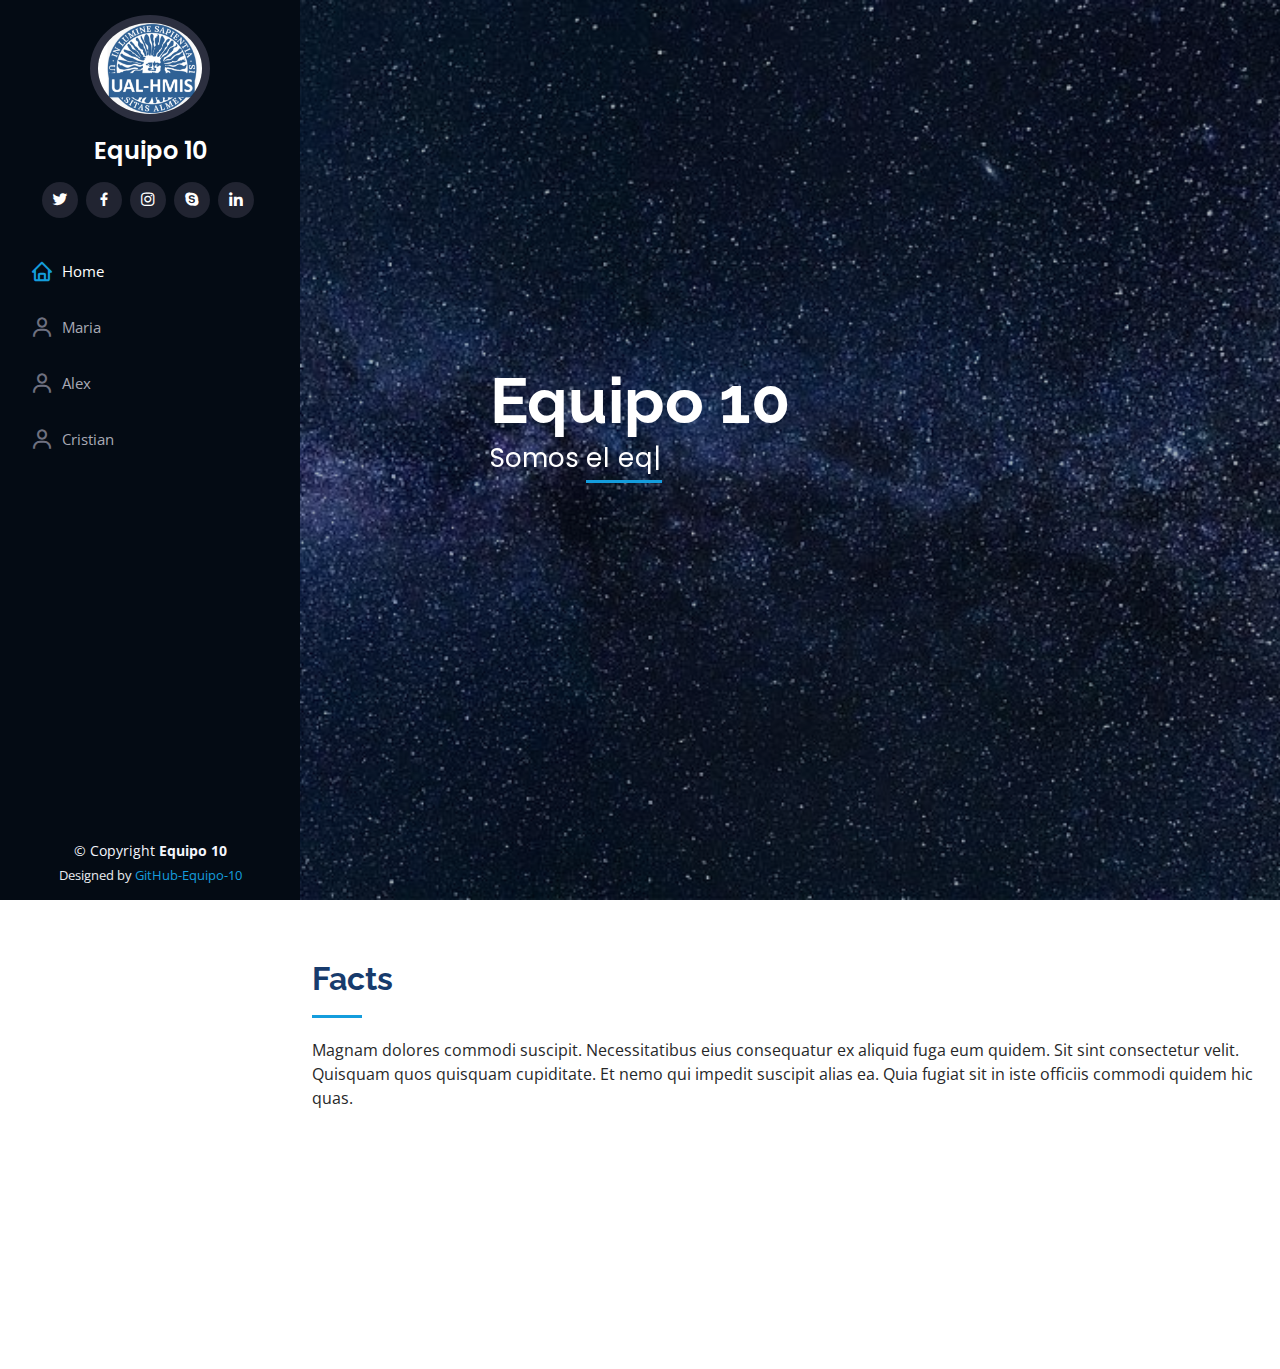
==== commit db23ddc5: "subida index casi acabado" ====
--- a/index.html
+++ b/index.html
@@ -1,11 +1,11 @@
 <!DOCTYPE html>
-<html lang="en">
+<html lang="es">
 
 <head>
   <meta charset="utf-8">
   <meta content="width=device-width, initial-scale=1.0" name="viewport">
 
-  <title>iPortfolio Bootstrap Template - Index</title>
+  <title>HMIS-Equipo10</title>
   <meta content="" name="description">
   <meta content="" name="keywords">
 
@@ -46,8 +46,8 @@
     <div class="d-flex flex-column">
 
       <div class="profile">
-        <img src="assets/img/profile-img.jpg" alt="" class="img-fluid rounded-circle">
-        <h1 class="text-light"><a href="index.html">Alex Smith</a></h1>
+        <img src="assets/img/ualhmis.png" alt="" class="img-fluid rounded-circle">
+        <h1 class="text-light"><a href="index.html">Equipo 10</a></h1>
         <div class="social-links mt-3 text-center">
           <a href="#" class="twitter"><i class="bx bxl-twitter"></i></a>
           <a href="#" class="facebook"><i class="bx bxl-facebook"></i></a>
@@ -60,11 +60,9 @@
       <nav id="navbar" class="nav-menu navbar">
         <ul>
           <li><a href="#hero" class="nav-link scrollto active"><i class="bx bx-home"></i> <span>Home</span></a></li>
-          <li><a href="#about" class="nav-link scrollto"><i class="bx bx-user"></i> <span>About</span></a></li>
-          <li><a href="#resume" class="nav-link scrollto"><i class="bx bx-file-blank"></i> <span>Resume</span></a></li>
-          <li><a href="#portfolio" class="nav-link scrollto"><i class="bx bx-book-content"></i> <span>Portfolio</span></a></li>
-          <li><a href="#services" class="nav-link scrollto"><i class="bx bx-server"></i> <span>Services</span></a></li>
-          <li><a href="#contact" class="nav-link scrollto"><i class="bx bx-envelope"></i> <span>Contact</span></a></li>
+          <li><a href="#about" class="nav-link scrollto"><i class="bx bx-user"></i> <span>Maria</span></a></li>
+          <li><a href="#about" class="nav-link scrollto"><i class="bx bx-user"></i> <span>Alex</span></a></li>
+          <li><a href="#about" class="nav-link scrollto"><i class="bx bx-user"></i> <span>Cristian</span></a></li>
         </ul>
       </nav><!-- .nav-menu -->
     </div>
@@ -73,60 +71,12 @@
   <!-- ======= Hero Section ======= -->
   <section id="hero" class="d-flex flex-column justify-content-center align-items-center">
     <div class="hero-container" data-aos="fade-in">
-      <h1>Alex Smith</h1>
-      <p>I'm <span class="typed" data-typed-items="Designer, Developer, Freelancer, Photographer"></span></p>
+      <h1>Equipo 10</h1>
+      <p>Somos <span class="typed" data-typed-items="el equipo 10, Alex, Maria, Cristian"></span></p>
     </div>
   </section><!-- End Hero -->
 
   <main id="main">
-
-    <!-- ======= About Section ======= -->
-    <section id="about" class="about">
-      <div class="container">
-
-        <div class="section-title">
-          <h2>About</h2>
-          <p>Magnam dolores commodi suscipit. Necessitatibus eius consequatur ex aliquid fuga eum quidem. Sit sint consectetur velit. Quisquam quos quisquam cupiditate. Et nemo qui impedit suscipit alias ea. Quia fugiat sit in iste officiis commodi quidem hic quas.</p>
-        </div>
-
-        <div class="row">
-          <div class="col-lg-4" data-aos="fade-right">
-            <img src="assets/img/profile-img.jpg" class="img-fluid" alt="">
-          </div>
-          <div class="col-lg-8 pt-4 pt-lg-0 content" data-aos="fade-left">
-            <h3>UI/UX Designer &amp; Web Developer.</h3>
-            <p class="fst-italic">
-              Lorem ipsum dolor sit amet, consectetur adipiscing elit, sed do eiusmod tempor incididunt ut labore et dolore
-              magna aliqua.
-            </p>
-            <div class="row">
-              <div class="col-lg-6">
-                <ul>
-                  <li><i class="bi bi-chevron-right"></i> <strong>Birthday:</strong> <span>1 May 1995</span></li>
-                  <li><i class="bi bi-chevron-right"></i> <strong>Website:</strong> <span>www.example.com</span></li>
-                  <li><i class="bi bi-chevron-right"></i> <strong>Phone:</strong> <span>+123 456 7890</span></li>
-                  <li><i class="bi bi-chevron-right"></i> <strong>City:</strong> <span>New York, USA</span></li>
-                </ul>
-              </div>
-              <div class="col-lg-6">
-                <ul>
-                  <li><i class="bi bi-chevron-right"></i> <strong>Age:</strong> <span>30</span></li>
-                  <li><i class="bi bi-chevron-right"></i> <strong>Degree:</strong> <span>Master</span></li>
-                  <li><i class="bi bi-chevron-right"></i> <strong>PhEmailone:</strong> <span>email@example.com</span></li>
-                  <li><i class="bi bi-chevron-right"></i> <strong>Freelance:</strong> <span>Available</span></li>
-                </ul>
-              </div>
-            </div>
-            <p>
-              Officiis eligendi itaque labore et dolorum mollitia officiis optio vero. Quisquam sunt adipisci omnis et ut. Nulla accusantium dolor incidunt officia tempore. Et eius omnis.
-              Cupiditate ut dicta maxime officiis quidem quia. Sed et consectetur qui quia repellendus itaque neque. Aliquid amet quidem ut quaerat cupiditate. Ab et eum qui repellendus omnis culpa magni laudantium dolores.
-            </p>
-          </div>
-        </div>
-
-      </div>
-    </section><!-- End About Section -->
-
     <!-- ======= Facts Section ======= -->
     <section id="facts" class="facts">
       <div class="container">
@@ -174,469 +124,20 @@
 
       </div>
     </section><!-- End Facts Section -->
-
-    <!-- ======= Skills Section ======= -->
-    <section id="skills" class="skills section-bg">
-      <div class="container">
-
-        <div class="section-title">
-          <h2>Skills</h2>
-          <p>Magnam dolores commodi suscipit. Necessitatibus eius consequatur ex aliquid fuga eum quidem. Sit sint consectetur velit. Quisquam quos quisquam cupiditate. Et nemo qui impedit suscipit alias ea. Quia fugiat sit in iste officiis commodi quidem hic quas.</p>
-        </div>
-
-        <div class="row skills-content">
-
-          <div class="col-lg-6" data-aos="fade-up">
-
-            <div class="progress">
-              <span class="skill">HTML <i class="val">100%</i></span>
-              <div class="progress-bar-wrap">
-                <div class="progress-bar" role="progressbar" aria-valuenow="100" aria-valuemin="0" aria-valuemax="100"></div>
-              </div>
-            </div>
-
-            <div class="progress">
-              <span class="skill">CSS <i class="val">90%</i></span>
-              <div class="progress-bar-wrap">
-                <div class="progress-bar" role="progressbar" aria-valuenow="90" aria-valuemin="0" aria-valuemax="100"></div>
-              </div>
-            </div>
-
-            <div class="progress">
-              <span class="skill">JavaScript <i class="val">75%</i></span>
-              <div class="progress-bar-wrap">
-                <div class="progress-bar" role="progressbar" aria-valuenow="75" aria-valuemin="0" aria-valuemax="100"></div>
-              </div>
-            </div>
-
-          </div>
-
-          <div class="col-lg-6" data-aos="fade-up" data-aos-delay="100">
-
-            <div class="progress">
-              <span class="skill">PHP <i class="val">80%</i></span>
-              <div class="progress-bar-wrap">
-                <div class="progress-bar" role="progressbar" aria-valuenow="80" aria-valuemin="0" aria-valuemax="100"></div>
-              </div>
-            </div>
-
-            <div class="progress">
-              <span class="skill">WordPress/CMS <i class="val">90%</i></span>
-              <div class="progress-bar-wrap">
-                <div class="progress-bar" role="progressbar" aria-valuenow="90" aria-valuemin="0" aria-valuemax="100"></div>
-              </div>
-            </div>
-
-            <div class="progress">
-              <span class="skill">Photoshop <i class="val">55%</i></span>
-              <div class="progress-bar-wrap">
-                <div class="progress-bar" role="progressbar" aria-valuenow="55" aria-valuemin="0" aria-valuemax="100"></div>
-              </div>
-            </div>
-
-          </div>
-
-        </div>
-
-      </div>
-    </section><!-- End Skills Section -->
-
-    <!-- ======= Resume Section ======= -->
-    <section id="resume" class="resume">
-      <div class="container">
-
-        <div class="section-title">
-          <h2>Resume</h2>
-          <p>Magnam dolores commodi suscipit. Necessitatibus eius consequatur ex aliquid fuga eum quidem. Sit sint consectetur velit. Quisquam quos quisquam cupiditate. Et nemo qui impedit suscipit alias ea. Quia fugiat sit in iste officiis commodi quidem hic quas.</p>
-        </div>
-
-        <div class="row">
-          <div class="col-lg-6" data-aos="fade-up">
-            <h3 class="resume-title">Sumary</h3>
-            <div class="resume-item pb-0">
-              <h4>Alex Smith</h4>
-              <p><em>Innovative and deadline-driven Graphic Designer with 3+ years of experience designing and developing user-centered digital/print marketing material from initial concept to final, polished deliverable.</em></p>
-              <ul>
-                <li>Portland par 127,Orlando, FL</li>
-                <li>(123) 456-7891</li>
-                <li>alice.barkley@example.com</li>
-              </ul>
-            </div>
-
-            <h3 class="resume-title">Education</h3>
-            <div class="resume-item">
-              <h4>Master of Fine Arts &amp; Graphic Design</h4>
-              <h5>2015 - 2016</h5>
-              <p><em>Rochester Institute of Technology, Rochester, NY</em></p>
-              <p>Qui deserunt veniam. Et sed aliquam labore tempore sed quisquam iusto autem sit. Ea vero voluptatum qui ut dignissimos deleniti nerada porti sand markend</p>
-            </div>
-            <div class="resume-item">
-              <h4>Bachelor of Fine Arts &amp; Graphic Design</h4>
-              <h5>2010 - 2014</h5>
-              <p><em>Rochester Institute of Technology, Rochester, NY</em></p>
-              <p>Quia nobis sequi est occaecati aut. Repudiandae et iusto quae reiciendis et quis Eius vel ratione eius unde vitae rerum voluptates asperiores voluptatem Earum molestiae consequatur neque etlon sader mart dila</p>
-            </div>
-          </div>
-          <div class="col-lg-6" data-aos="fade-up" data-aos-delay="100">
-            <h3 class="resume-title">Professional Experience</h3>
-            <div class="resume-item">
-              <h4>Senior graphic design specialist</h4>
-              <h5>2019 - Present</h5>
-              <p><em>Experion, New York, NY </em></p>
-              <ul>
-                <li>Lead in the design, development, and implementation of the graphic, layout, and production communication materials</li>
-                <li>Delegate tasks to the 7 members of the design team and provide counsel on all aspects of the project. </li>
-                <li>Supervise the assessment of all graphic materials in order to ensure quality and accuracy of the design</li>
-                <li>Oversee the efficient use of production project budgets ranging from $2,000 - $25,000</li>
-              </ul>
-            </div>
-            <div class="resume-item">
-              <h4>Graphic design specialist</h4>
-              <h5>2017 - 2018</h5>
-              <p><em>Stepping Stone Advertising, New York, NY</em></p>
-              <ul>
-                <li>Developed numerous marketing programs (logos, brochures,infographics, presentations, and advertisements).</li>
-                <li>Managed up to 5 projects or tasks at a given time while under pressure</li>
-                <li>Recommended and consulted with clients on the most appropriate graphic design</li>
-                <li>Created 4+ design presentations and proposals a month for clients and account managers</li>
-              </ul>
-            </div>
-          </div>
-        </div>
-
-      </div>
-    </section><!-- End Resume Section -->
-
-    <!-- ======= Portfolio Section ======= -->
-    <section id="portfolio" class="portfolio section-bg">
-      <div class="container">
-
-        <div class="section-title">
-          <h2>Portfolio</h2>
-          <p>Magnam dolores commodi suscipit. Necessitatibus eius consequatur ex aliquid fuga eum quidem. Sit sint consectetur velit. Quisquam quos quisquam cupiditate. Et nemo qui impedit suscipit alias ea. Quia fugiat sit in iste officiis commodi quidem hic quas.</p>
-        </div>
-
-        <div class="row" data-aos="fade-up">
-          <div class="col-lg-12 d-flex justify-content-center">
-            <ul id="portfolio-flters">
-              <li data-filter="*" class="filter-active">All</li>
-              <li data-filter=".filter-app">App</li>
-              <li data-filter=".filter-card">Card</li>
-              <li data-filter=".filter-web">Web</li>
-            </ul>
-          </div>
-        </div>
-
-        <div class="row portfolio-container" data-aos="fade-up" data-aos-delay="100">
-
-          <div class="col-lg-4 col-md-6 portfolio-item filter-app">
-            <div class="portfolio-wrap">
-              <img src="assets/img/portfolio/portfolio-1.jpg" class="img-fluid" alt="">
-              <div class="portfolio-links">
-                <a href="assets/img/portfolio/portfolio-1.jpg" data-gallery="portfolioGallery" class="portfolio-lightbox" title="App 1"><i class="bx bx-plus"></i></a>
-                <a href="portfolio-details.html" title="More Details"><i class="bx bx-link"></i></a>
-              </div>
-            </div>
-          </div>
-
-          <div class="col-lg-4 col-md-6 portfolio-item filter-web">
-            <div class="portfolio-wrap">
-              <img src="assets/img/portfolio/portfolio-2.jpg" class="img-fluid" alt="">
-              <div class="portfolio-links">
-                <a href="assets/img/portfolio/portfolio-2.jpg" data-gallery="portfolioGallery" class="portfolio-lightbox" title="Web 3"><i class="bx bx-plus"></i></a>
-                <a href="portfolio-details.html" title="More Details"><i class="bx bx-link"></i></a>
-              </div>
-            </div>
-          </div>
-
-          <div class="col-lg-4 col-md-6 portfolio-item filter-app">
-            <div class="portfolio-wrap">
-              <img src="assets/img/portfolio/portfolio-3.jpg" class="img-fluid" alt="">
-              <div class="portfolio-links">
-                <a href="assets/img/portfolio/portfolio-3.jpg" data-gallery="portfolioGallery" class="portfolio-lightbox" title="App 2"><i class="bx bx-plus"></i></a>
-                <a href="portfolio-details.html" title="More Details"><i class="bx bx-link"></i></a>
-              </div>
-            </div>
-          </div>
-
-          <div class="col-lg-4 col-md-6 portfolio-item filter-card">
-            <div class="portfolio-wrap">
-              <img src="assets/img/portfolio/portfolio-4.jpg" class="img-fluid" alt="">
-              <div class="portfolio-links">
-                <a href="assets/img/portfolio/portfolio-4.jpg" data-gallery="portfolioGallery" class="portfolio-lightbox" title="Card 2"><i class="bx bx-plus"></i></a>
-                <a href="portfolio-details.html" title="More Details"><i class="bx bx-link"></i></a>
-              </div>
-            </div>
-          </div>
-
-          <div class="col-lg-4 col-md-6 portfolio-item filter-web">
-            <div class="portfolio-wrap">
-              <img src="assets/img/portfolio/portfolio-5.jpg" class="img-fluid" alt="">
-              <div class="portfolio-links">
-                <a href="assets/img/portfolio/portfolio-5.jpg" data-gallery="portfolioGallery" class="portfolio-lightbox" title="Web 2"><i class="bx bx-plus"></i></a>
-                <a href="portfolio-details.html" title="More Details"><i class="bx bx-link"></i></a>
-              </div>
-            </div>
-          </div>
-
-          <div class="col-lg-4 col-md-6 portfolio-item filter-app">
-            <div class="portfolio-wrap">
-              <img src="assets/img/portfolio/portfolio-6.jpg" class="img-fluid" alt="">
-              <div class="portfolio-links">
-                <a href="assets/img/portfolio/portfolio-6.jpg" data-gallery="portfolioGallery" class="portfolio-lightbox" title="App 3"><i class="bx bx-plus"></i></a>
-                <a href="portfolio-details.html" title="More Details"><i class="bx bx-link"></i></a>
-              </div>
-            </div>
-          </div>
-
-          <div class="col-lg-4 col-md-6 portfolio-item filter-card">
-            <div class="portfolio-wrap">
-              <img src="assets/img/portfolio/portfolio-7.jpg" class="img-fluid" alt="">
-              <div class="portfolio-links">
-                <a href="assets/img/portfolio/portfolio-7.jpg" data-gallery="portfolioGallery" class="portfolio-lightbox" title="Card 1"><i class="bx bx-plus"></i></a>
-                <a href="portfolio-details.html" title="More Details"><i class="bx bx-link"></i></a>
-              </div>
-            </div>
-          </div>
-
-          <div class="col-lg-4 col-md-6 portfolio-item filter-card">
-            <div class="portfolio-wrap">
-              <img src="assets/img/portfolio/portfolio-8.jpg" class="img-fluid" alt="">
-              <div class="portfolio-links">
-                <a href="assets/img/portfolio/portfolio-8.jpg" data-gallery="portfolioGallery" class="portfolio-lightbox" title="Card 3"><i class="bx bx-plus"></i></a>
-                <a href="portfolio-details.html" title="More Details"><i class="bx bx-link"></i></a>
-              </div>
-            </div>
-          </div>
-
-          <div class="col-lg-4 col-md-6 portfolio-item filter-web">
-            <div class="portfolio-wrap">
-              <img src="assets/img/portfolio/portfolio-9.jpg" class="img-fluid" alt="">
-              <div class="portfolio-links">
-                <a href="assets/img/portfolio/portfolio-9.jpg" data-gallery="portfolioGallery" class="portfolio-lightbox" title="Web 3"><i class="bx bx-plus"></i></a>
-                <a href="portfolio-details.html" title="More Details"><i class="bx bx-link"></i></a>
-              </div>
-            </div>
-          </div>
-
-        </div>
-
-      </div>
-    </section><!-- End Portfolio Section -->
-
-    <!-- ======= Services Section ======= -->
-    <section id="services" class="services">
-      <div class="container">
-
-        <div class="section-title">
-          <h2>Services</h2>
-          <p>Magnam dolores commodi suscipit. Necessitatibus eius consequatur ex aliquid fuga eum quidem. Sit sint consectetur velit. Quisquam quos quisquam cupiditate. Et nemo qui impedit suscipit alias ea. Quia fugiat sit in iste officiis commodi quidem hic quas.</p>
-        </div>
-
-        <div class="row">
-          <div class="col-lg-4 col-md-6 icon-box" data-aos="fade-up">
-            <div class="icon"><i class="bi bi-briefcase"></i></div>
-            <h4 class="title"><a href="">Lorem Ipsum</a></h4>
-            <p class="description">Voluptatum deleniti atque corrupti quos dolores et quas molestias excepturi sint occaecati cupiditate non provident</p>
-          </div>
-          <div class="col-lg-4 col-md-6 icon-box" data-aos="fade-up" data-aos-delay="100">
-            <div class="icon"><i class="bi bi-card-checklist"></i></div>
-            <h4 class="title"><a href="">Dolor Sitema</a></h4>
-            <p class="description">Minim veniam, quis nostrud exercitation ullamco laboris nisi ut aliquip ex ea commodo consequat tarad limino ata</p>
-          </div>
-          <div class="col-lg-4 col-md-6 icon-box" data-aos="fade-up" data-aos-delay="200">
-            <div class="icon"><i class="bi bi-bar-chart"></i></div>
-            <h4 class="title"><a href="">Sed ut perspiciatis</a></h4>
-            <p class="description">Duis aute irure dolor in reprehenderit in voluptate velit esse cillum dolore eu fugiat nulla pariatur</p>
-          </div>
-          <div class="col-lg-4 col-md-6 icon-box" data-aos="fade-up" data-aos-delay="300">
-            <div class="icon"><i class="bi bi-binoculars"></i></div>
-            <h4 class="title"><a href="">Magni Dolores</a></h4>
-            <p class="description">Excepteur sint occaecat cupidatat non proident, sunt in culpa qui officia deserunt mollit anim id est laborum</p>
-          </div>
-          <div class="col-lg-4 col-md-6 icon-box" data-aos="fade-up" data-aos-delay="400">
-            <div class="icon"><i class="bi bi-brightness-high"></i></div>
-            <h4 class="title"><a href="">Nemo Enim</a></h4>
-            <p class="description">At vero eos et accusamus et iusto odio dignissimos ducimus qui blanditiis praesentium voluptatum deleniti atque</p>
-          </div>
-          <div class="col-lg-4 col-md-6 icon-box" data-aos="fade-up" data-aos-delay="500">
-            <div class="icon"><i class="bi bi-calendar4-week"></i></div>
-            <h4 class="title"><a href="">Eiusmod Tempor</a></h4>
-            <p class="description">Et harum quidem rerum facilis est et expedita distinctio. Nam libero tempore, cum soluta nobis est eligendi</p>
-          </div>
-        </div>
-
-      </div>
-    </section><!-- End Services Section -->
-
-    <!-- ======= Testimonials Section ======= -->
-    <section id="testimonials" class="testimonials section-bg">
-      <div class="container">
-
-        <div class="section-title">
-          <h2>Testimonials</h2>
-          <p>Magnam dolores commodi suscipit. Necessitatibus eius consequatur ex aliquid fuga eum quidem. Sit sint consectetur velit. Quisquam quos quisquam cupiditate. Et nemo qui impedit suscipit alias ea. Quia fugiat sit in iste officiis commodi quidem hic quas.</p>
-        </div>
-
-        <div class="testimonials-slider swiper" data-aos="fade-up" data-aos-delay="100">
-          <div class="swiper-wrapper">
-
-            <div class="swiper-slide">
-              <div class="testimonial-item" data-aos="fade-up">
-                <p>
-                  <i class="bx bxs-quote-alt-left quote-icon-left"></i>
-                  Proin iaculis purus consequat sem cure digni ssim donec porttitora entum suscipit rhoncus. Accusantium quam, ultricies eget id, aliquam eget nibh et. Maecen aliquam, risus at semper.
-                  <i class="bx bxs-quote-alt-right quote-icon-right"></i>
-                </p>
-                <img src="assets/img/testimonials/testimonials-1.jpg" class="testimonial-img" alt="">
-                <h3>Saul Goodman</h3>
-                <h4>Ceo &amp; Founder</h4>
-              </div>
-            </div><!-- End testimonial item -->
-
-            <div class="swiper-slide">
-              <div class="testimonial-item" data-aos="fade-up" data-aos-delay="100">
-                <p>
-                  <i class="bx bxs-quote-alt-left quote-icon-left"></i>
-                  Export tempor illum tamen malis malis eram quae irure esse labore quem cillum quid cillum eram malis quorum velit fore eram velit sunt aliqua noster fugiat irure amet legam anim culpa.
-                  <i class="bx bxs-quote-alt-right quote-icon-right"></i>
-                </p>
-                <img src="assets/img/testimonials/testimonials-2.jpg" class="testimonial-img" alt="">
-                <h3>Sara Wilsson</h3>
-                <h4>Designer</h4>
-              </div>
-            </div><!-- End testimonial item -->
-
-            <div class="swiper-slide">
-              <div class="testimonial-item" data-aos="fade-up" data-aos-delay="200">
-                <p>
-                  <i class="bx bxs-quote-alt-left quote-icon-left"></i>
-                  Enim nisi quem export duis labore cillum quae magna enim sint quorum nulla quem veniam duis minim tempor labore quem eram duis noster aute amet eram fore quis sint minim.
-                  <i class="bx bxs-quote-alt-right quote-icon-right"></i>
-                </p>
-                <img src="assets/img/testimonials/testimonials-3.jpg" class="testimonial-img" alt="">
-                <h3>Jena Karlis</h3>
-                <h4>Store Owner</h4>
-              </div>
-            </div><!-- End testimonial item -->
-
-            <div class="swiper-slide">
-              <div class="testimonial-item" data-aos="fade-up" data-aos-delay="300">
-                <p>
-                  <i class="bx bxs-quote-alt-left quote-icon-left"></i>
-                  Fugiat enim eram quae cillum dolore dolor amet nulla culpa multos export minim fugiat minim velit minim dolor enim duis veniam ipsum anim magna sunt elit fore quem dolore labore illum veniam.
-                  <i class="bx bxs-quote-alt-right quote-icon-right"></i>
-                </p>
-                <img src="assets/img/testimonials/testimonials-4.jpg" class="testimonial-img" alt="">
-                <h3>Matt Brandon</h3>
-                <h4>Freelancer</h4>
-              </div>
-            </div><!-- End testimonial item -->
-
-            <div class="swiper-slide">
-              <div class="testimonial-item" data-aos="fade-up" data-aos-delay="400">
-                <p>
-                  <i class="bx bxs-quote-alt-left quote-icon-left"></i>
-                  Quis quorum aliqua sint quem legam fore sunt eram irure aliqua veniam tempor noster veniam enim culpa labore duis sunt culpa nulla illum cillum fugiat legam esse veniam culpa fore nisi cillum quid.
-                  <i class="bx bxs-quote-alt-right quote-icon-right"></i>
-                </p>
-                <img src="assets/img/testimonials/testimonials-5.jpg" class="testimonial-img" alt="">
-                <h3>John Larson</h3>
-                <h4>Entrepreneur</h4>
-              </div>
-            </div><!-- End testimonial item -->
-
-          </div>
-          <div class="swiper-pagination"></div>
-        </div>
-
-      </div>
-    </section><!-- End Testimonials Section -->
-
-    <!-- ======= Contact Section ======= -->
-    <section id="contact" class="contact">
-      <div class="container">
-
-        <div class="section-title">
-          <h2>Contact</h2>
-          <p>Magnam dolores commodi suscipit. Necessitatibus eius consequatur ex aliquid fuga eum quidem. Sit sint consectetur velit. Quisquam quos quisquam cupiditate. Et nemo qui impedit suscipit alias ea. Quia fugiat sit in iste officiis commodi quidem hic quas.</p>
-        </div>
-
-        <div class="row" data-aos="fade-in">
-
-          <div class="col-lg-5 d-flex align-items-stretch">
-            <div class="info">
-              <div class="address">
-                <i class="bi bi-geo-alt"></i>
-                <h4>Location:</h4>
-                <p>A108 Adam Street, New York, NY 535022</p>
-              </div>
-
-              <div class="email">
-                <i class="bi bi-envelope"></i>
-                <h4>Email:</h4>
-                <p>info@example.com</p>
-              </div>
-
-              <div class="phone">
-                <i class="bi bi-phone"></i>
-                <h4>Call:</h4>
-                <p>+1 5589 55488 55s</p>
-              </div>
-
-              <iframe src="https://www.google.com/maps/embed?pb=!1m14!1m8!1m3!1d12097.433213460943!2d-74.0062269!3d40.7101282!3m2!1i1024!2i768!4f13.1!3m3!1m2!1s0x0%3A0xb89d1fe6bc499443!2sDowntown+Conference+Center!5e0!3m2!1smk!2sbg!4v1539943755621" frameborder="0" style="border:0; width: 100%; height: 290px;" allowfullscreen></iframe>
-            </div>
-
-          </div>
-
-          <div class="col-lg-7 mt-5 mt-lg-0 d-flex align-items-stretch">
-            <form action="forms/contact.php" method="post" role="form" class="php-email-form">
-              <div class="row">
-                <div class="form-group col-md-6">
-                  <label for="name">Your Name</label>
-                  <input type="text" name="name" class="form-control" id="name" required>
-                </div>
-                <div class="form-group col-md-6">
-                  <label for="name">Your Email</label>
-                  <input type="email" class="form-control" name="email" id="email" required>
-                </div>
-              </div>
-              <div class="form-group">
-                <label for="name">Subject</label>
-                <input type="text" class="form-control" name="subject" id="subject" required>
-              </div>
-              <div class="form-group">
-                <label for="name">Message</label>
-                <textarea class="form-control" name="message" rows="10" required></textarea>
-              </div>
-              <div class="my-3">
-                <div class="loading">Loading</div>
-                <div class="error-message"></div>
-                <div class="sent-message">Your message has been sent. Thank you!</div>
-              </div>
-              <div class="text-center"><button type="submit">Send Message</button></div>
-            </form>
-          </div>
-
-        </div>
-
-      </div>
-    </section><!-- End Contact Section -->
-
   </main><!-- End #main -->
 
   <!-- ======= Footer ======= -->
   <footer id="footer">
     <div class="container">
       <div class="copyright">
-        &copy; Copyright <strong><span>iPortfolio</span></strong>
+        &copy; Copyright <strong><span>Equipo 10</span></strong>
       </div>
       <div class="credits">
         <!-- All the links in the footer should remain intact. -->
         <!-- You can delete the links only if you purchased the pro version. -->
         <!-- Licensing information: https://bootstrapmade.com/license/ -->
         <!-- Purchase the pro version with working PHP/AJAX contact form: https://bootstrapmade.com/iportfolio-bootstrap-portfolio-websites-template/ -->
-        Designed by <a href="https://bootstrapmade.com/">BootstrapMade</a>
+        Designed by <a href="https://github.com/cgg734/web-grupo10">GitHub-Equipo-10</a>
       </div>
     </div>
   </footer><!-- End  Footer -->
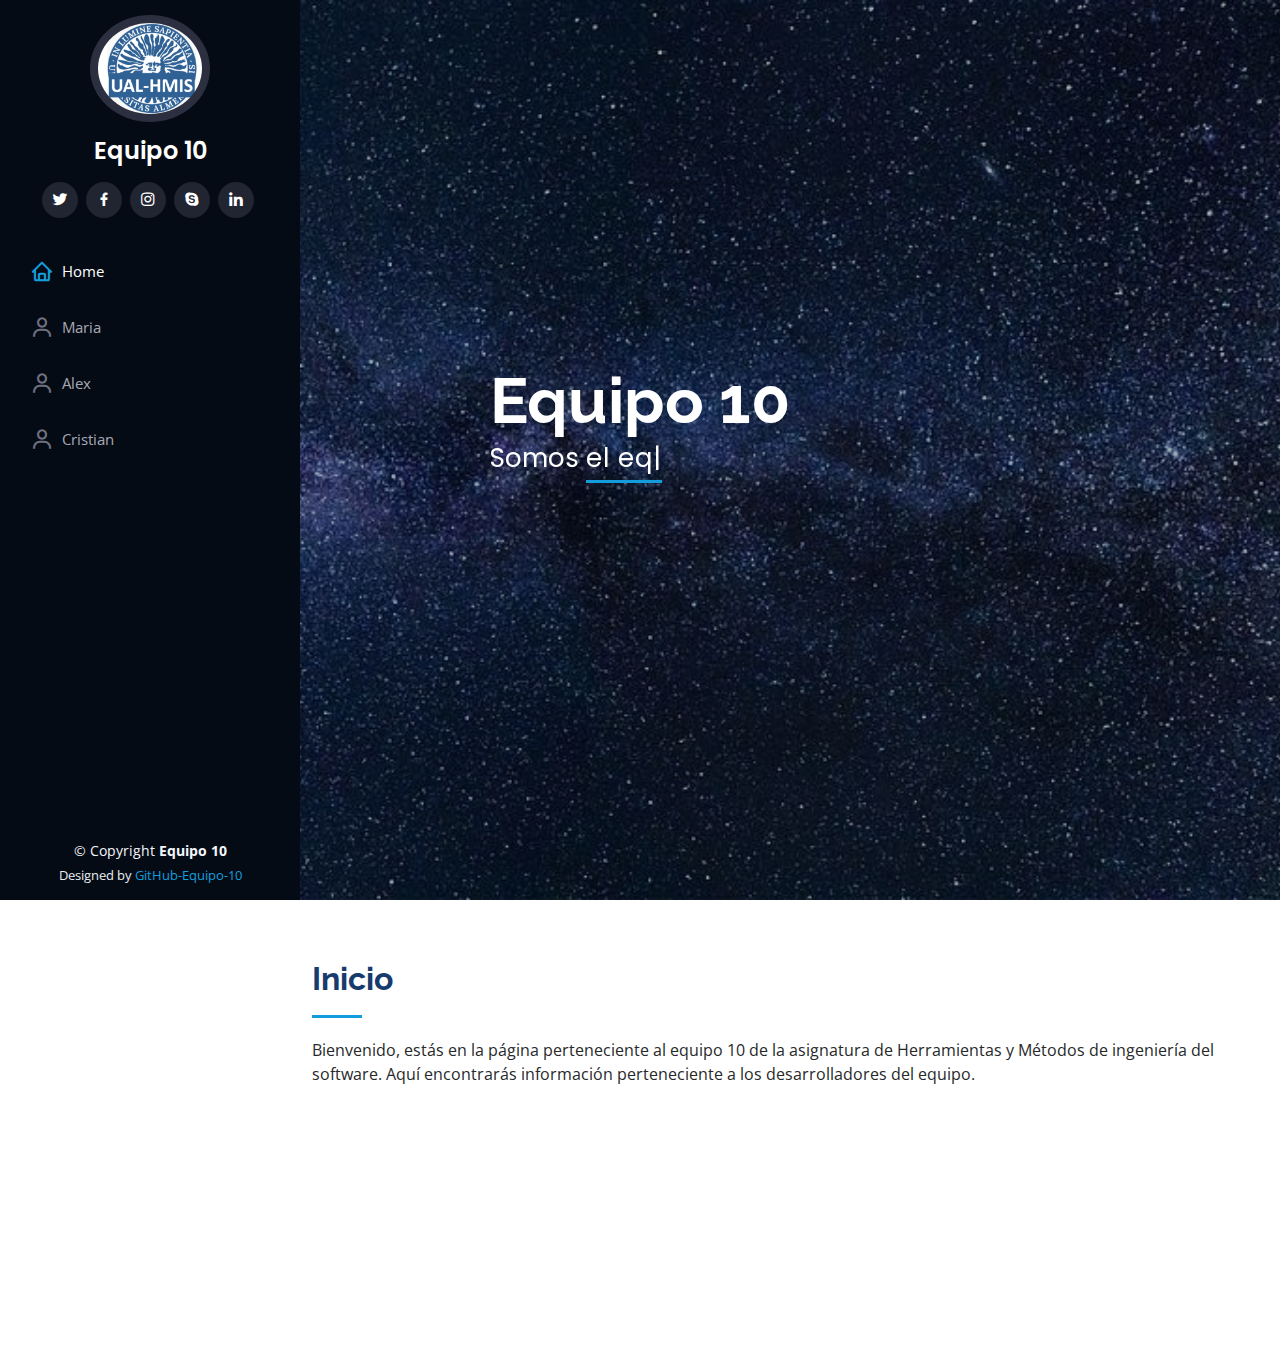
==== commit 437a64c4: "twiter" ====
--- a/index.html
+++ b/index.html
@@ -10,7 +10,7 @@
   <meta content="" name="keywords">
 
   <!-- Favicons -->
-  <link href="assets/img/favicon.png" rel="icon">
+  <link href="assets/img/ualhmis.png" rel="icon">
   <link href="assets/img/apple-touch-icon.png" rel="apple-touch-icon">
 
   <!-- Google Fonts -->
@@ -49,7 +49,7 @@
         <img src="assets/img/ualhmis.png" alt="" class="img-fluid rounded-circle">
         <h1 class="text-light"><a href="index.html">Equipo 10</a></h1>
         <div class="social-links mt-3 text-center">
-          <a href="#" class="twitter"><i class="bx bxl-twitter"></i></a>
+          <a href="https://twitter.com/menudelcomedor?ref_src=twsrc%5Egoogle%7Ctwcamp%5Eserp%7Ctwgr%5Eauthor" class="twitter"><i class="bx bxl-twitter"></i></a>
           <a href="#" class="facebook"><i class="bx bxl-facebook"></i></a>
           <a href="#" class="instagram"><i class="bx bxl-instagram"></i></a>
           <a href="#" class="google-plus"><i class="bx bxl-skype"></i></a>
@@ -60,9 +60,9 @@
       <nav id="navbar" class="nav-menu navbar">
         <ul>
           <li><a href="#hero" class="nav-link scrollto active"><i class="bx bx-home"></i> <span>Home</span></a></li>
-          <li><a href="#about" class="nav-link scrollto"><i class="bx bx-user"></i> <span>Maria</span></a></li>
-          <li><a href="#about" class="nav-link scrollto"><i class="bx bx-user"></i> <span>Alex</span></a></li>
-          <li><a href="#about" class="nav-link scrollto"><i class="bx bx-user"></i> <span>Cristian</span></a></li>
+          <li><a href="Maria.html" class="nav-link scrollto"><i class="bx bx-user"></i> <span>Maria</span></a></li>
+          <li><a href="Alex.html" class="nav-link scrollto"><i class="bx bx-user"></i> <span>Alex</span></a></li>
+          <li><a href="Cristian.html" class="nav-link scrollto"><i class="bx bx-user"></i> <span>Cristian</span></a></li>
         </ul>
       </nav><!-- .nav-menu -->
     </div>
@@ -82,8 +82,8 @@
       <div class="container">
 
         <div class="section-title">
-          <h2>Facts</h2>
-          <p>Magnam dolores commodi suscipit. Necessitatibus eius consequatur ex aliquid fuga eum quidem. Sit sint consectetur velit. Quisquam quos quisquam cupiditate. Et nemo qui impedit suscipit alias ea. Quia fugiat sit in iste officiis commodi quidem hic quas.</p>
+          <h2>Inicio</h2>
+          <p>Bienvenido, estás en la página perteneciente al equipo 10 de la asignatura de Herramientas y Métodos de ingeniería del software. Aquí encontrarás información perteneciente a los desarrolladores del equipo.</p>
         </div>
 
         <div class="row no-gutters">
@@ -91,16 +91,16 @@
           <div class="col-lg-3 col-md-6 d-md-flex align-items-md-stretch" data-aos="fade-up">
             <div class="count-box">
               <i class="bi bi-emoji-smile"></i>
-              <span data-purecounter-start="0" data-purecounter-end="232" data-purecounter-duration="1" class="purecounter"></span>
-              <p><strong>Happy Clients</strong> consequuntur quae</p>
+              <span data-purecounter-start="0" data-purecounter-end="1" data-purecounter-duration="1" class="purecounter"></span>
+              <p><strong>Cliente satisfecho</strong> José Joaquín Cañadas</p>
             </div>
           </div>
 
           <div class="col-lg-3 col-md-6 d-md-flex align-items-md-stretch" data-aos="fade-up" data-aos-delay="100">
             <div class="count-box">
               <i class="bi bi-journal-richtext"></i>
-              <span data-purecounter-start="0" data-purecounter-end="521" data-purecounter-duration="1" class="purecounter"></span>
-              <p><strong>Projects</strong> adipisci atque cum quia aut</p>
+              <span data-purecounter-start="0" data-purecounter-end="4" data-purecounter-duration="1" class="purecounter"></span>
+              <p><strong>Sesiones</strong> trabajadas</p>
             </div>
           </div>
 
@@ -108,15 +108,15 @@
             <div class="count-box">
               <i class="bi bi-headset"></i>
               <span data-purecounter-start="0" data-purecounter-end="1453" data-purecounter-duration="1" class="purecounter"></span>
-              <p><strong>Hours Of Support</strong> aut commodi quaerat</p>
+              <p><strong>Horas de trabajo</strong> en las que sonarqube sigue sin funcionar</p>
             </div>
           </div>
 
           <div class="col-lg-3 col-md-6 d-md-flex align-items-md-stretch" data-aos="fade-up" data-aos-delay="300">
             <div class="count-box">
               <i class="bi bi-people"></i>
-              <span data-purecounter-start="0" data-purecounter-end="32" data-purecounter-duration="1" class="purecounter"></span>
-              <p><strong>Hard Workers</strong> rerum asperiores dolor</p>
+              <span data-purecounter-start="0" data-purecounter-end="3" data-purecounter-duration="1" class="purecounter"></span>
+              <p><strong>Trabajadores entregados</strong> que no ven beneficio</p>
             </div>
           </div>
 
